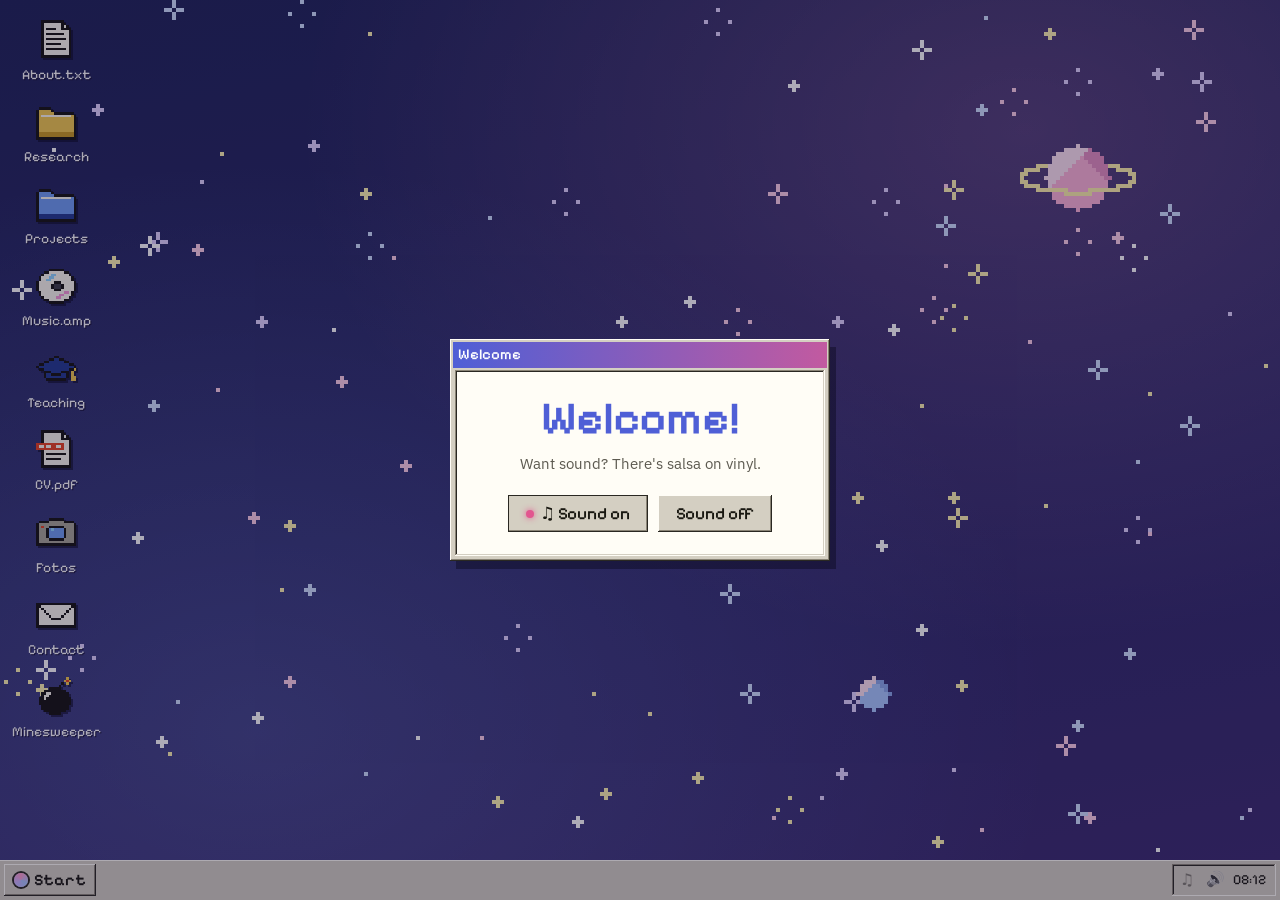
==== index.html @ e84b290e "final stuff?" ====
<!doctype html>
<html lang="en">
<head>
  <meta charset="utf-8">
  <meta name="viewport" content="width=device-width, initial-scale=1, viewport-fit=cover">
  <title>Sofia Vallejo</title>
  <meta name="description" content="Sofia Vallejo, audio engineer and PhD candidate in Sonic Interaction Design at IEM, Kunstuniversität Graz. Sonification, music production and musical acoustics.">
  <meta name="author" content="Sofia Vallejo">
  <meta property="og:title" content="Sofia Vallejo">
  <meta property="og:description" content="Sonification research, music production and sound projects.">
  <meta property="og:image" content="assets/img/me.jpg">
  <meta name="theme-color" content="#1d2257">
  <link rel="icon" href="assets/img/favicon.svg" type="image/svg+xml">

  <link rel="preconnect" href="https://fonts.googleapis.com">
  <link rel="preconnect" href="https://fonts.gstatic.com" crossorigin>
  <link href="https://fonts.googleapis.com/css2?family=IBM+Plex+Mono:wght@400;500&family=IBM+Plex+Sans:ital,wght@0,400;0,500;0,600;1,400&family=Pixelify+Sans:wght@400;500;600&display=swap" rel="stylesheet">
  <link rel="stylesheet" href="assets/css/style.css">
</head>

<body class="no-js">

  <!-- Wallpaper -->
  <canvas id="scope" aria-hidden="true"></canvas>

  <!-- Desktop icons -->
  <nav class="icons" aria-label="Desktop">
    <button class="icon" data-open="about"    data-icon="note"><span>About.txt</span></button>
    <button class="icon" data-open="research" data-icon="folder"><span>Research</span></button>
    <button class="icon" data-open="projects" data-icon="folderblue"><span>Projects</span></button>
    <button class="icon" data-open="music"    data-icon="cd"><span>Music.amp</span></button>
    <button class="icon" data-open="teaching" data-icon="cap"><span>Teaching</span></button>
    <button class="icon" data-open="cv"       data-icon="pdf"><span>CV.pdf</span></button>
    <button class="icon" data-open="fotos"    data-icon="camera"><span>Fotos</span></button>
    <button class="icon" data-open="contact"  data-icon="mail"><span>Contact</span></button>
    <button class="icon" data-open="mines"    data-icon="mine"><span>Minesweeper</span></button>
  </nav>

  <main id="windows">

    <!-- ===================== ABOUT ===================== -->
    <section class="win" id="about" data-title="About.txt" data-icon="note" data-x="0.08" data-y="0.07" data-w="620" aria-labelledby="about-h">
      <div class="win-body">
        <div class="about">
          <figure class="portrait">
            <img src="assets/img/me.jpg" alt="A fluffy white cat with a pink flower on its head, smiling" width="474" height="426">
            <figcaption>me.jpg (basically)</figcaption>
          </figure>
          <div class="about-text">
            <h1 id="about-h">Hola, I'm Sofia.</h1>
            <p class="lede">Audio engineer and researcher from Mexico City, based in Graz, Austria. I turn data into sound and build tools for doing it.</p>
            <p>I'm a PhD candidate and University Assistant in <strong>Musical Acoustics</strong> at the
              <a href="https://iem.kug.ac.at/" target="_blank" rel="noopener">Institute of Electronic Music and Acoustics (IEM)</a>,
              University of Music and Performing Arts Graz. My research is about <strong>sonification</strong> and the software we use to create sonifications.</p>
            <p>Our ICAD 2025 paper on sonification software won the <strong>Best Student Paper Award</strong>, and I've received the Audio Developer Conference <strong>Diversity Scholarship</strong> twice.</p>
            <p>Before Graz I did an MSc in Sound and Music Computing at the Universitat Pompeu Fabra in Barcelona, Spain, where I modelled analog synth oscillators with neural networks. Before <em>that</em>, I spent a few years in studios and on stages in Mexico.</p>
          </div>
        </div>
        <dl class="facts">
          <div><dt>Now</dt><dd>PhD &amp; University Assistant, IEM · KUG Graz</dd></div>
          <div><dt>From</dt><dd>Mexico City</dd></div>
          <div class="wide"><dt>Interests</dt><dd>Music, machine learning for audio, DSP, acoustics, sonification, sonic interaction design</dd></div>
          <div class="wide"><dt>Speaks</dt><dd>Spanish (native), English (C2), German (B1), Catalan (A2)</dd></div>
        </dl>

        <h2 class="sec-h offclock">Off the clock</h2>
        <p>Mostly something food related. I also keep a garden going, take photos (some are in <button class="linklike" data-open="fotos">Fotos</button>), and spend a lot of time playing games.</p>
        <dl class="favs">
          <div><dt>Favourite game</dt><dd>Red Dead Redemption 2</dd></div>
          <div><dt>Favourite film</dt><dd>Star Wars: The Empire Strikes Back</dd></div>
          <div><dt>Favourite TV shows</dt><dd>Peaky Blinders &amp; Modern Family</dd></div>
          <div><dt>Favourite band</dt><dd>Nothing But Thieves</dd></div>
          <div><dt>Favourite song</dt><dd>Inhaler, Foals</dd></div>
        </dl>
        <div class="btn-row">
          <button class="btn" data-open="research">Research</button>
          <button class="btn" data-open="projects">Projects</button>
          <button class="btn" data-open="music">Music</button>
          <a class="btn btn-primary" href="assets/cv/Sofia_Vallejo_CV.pdf" download>Download CV</a>
        </div>
      </div>
      <footer class="statusbar"><span>Graz, AT</span><span>47.07°N 15.44°E</span></footer>
    </section>

    <!-- ===================== RESEARCH ===================== -->
    <section class="win" id="research" data-title="Research" data-icon="folder" data-x="0.30" data-y="0.10" data-w="720" aria-labelledby="research-h">
      <div class="win-body">
        <h2 id="research-h" class="sec-h">Publications</h2>

        <ol class="pubs">
          <!-- TODO(Sofia): ICAD 2026 paper. Fill in title, co-authors and link once published, then remove class "todo" and the "forthcoming" tag. -->
          <li class="pub todo">
            <div class="pub-year">2026</div>
            <div class="pub-main">
              <h3 class="pub-title">Rule-Based Framework for Automated Audification <span class="badge">forthcoming</span></h3>
              <p class="pub-authors"><b>S. Vallejo Budziszewski</b>, K. Gross-Vogt, R. Höldrich</p>
              <p class="pub-venue">Proc. 31st International Conference on Auditory Display (ICAD 2026), Bielefeld, Germany</p>
            </div>
          </li>

          <!-- TODO(Sofia): Forum Acusticum paper. Fill in title and co-authors, then remove class "todo" (and "forthcoming" once out). -->
          <li class="pub todo">
            <div class="pub-year">2026</div>
            <div class="pub-main">
              <h3 class="pub-title">Natural Language Interaction for Morphology-Aware Audification <span class="badge">forthcoming</span></h3>
              <p class="pub-authors"><b>S. Vallejo Budziszewski</b>, K. Gross-Vogt</p>
              <p class="pub-venue">Proc. Forum Acusticum Euronoise 2026, Graz, Austria</p>
            </div>
          </li>

          <li class="pub">
            <div class="pub-year">2025</div>
            <div class="pub-main">
              <h3 class="pub-title">Legacy, active &amp; future software tools in sonification research <span class="award">★ Best Student Paper</span></h3>
              <p class="pub-authors"><b>S. Vallejo Budziszewski</b>, K. Gross-Vogt</p>
              <p class="pub-venue">Proc. 30th International Conference on Auditory Display (ICAD 2025), Coimbra, Portugal</p>
              <details>
                <summary>Abstract</summary>
                <p>This article provides an overview of the development of active and legacy software tools for sonification. A collection of tools has been compiled and categorized according to research trends suggested in this paper, for the period 1990 to the present. The tools are categorized into five main user scenarios, highlighting key features of sustainable software, and identifying major challenges. The article also outlines a research agenda that considers the application of machine learning for generating intuitive and adaptive sonifications.</p>
              </details>
              <div class="pub-links">
                <a class="tag-link strong" href="https://repository.gatech.edu/bitstreams/24d4ff78-cbfa-4020-9e48-fd3cd8efd4a8/download" target="_blank" rel="noopener">PDF</a>
                <a class="tag-link" href="https://doi.org/10.21785/icad2025.071" target="_blank" rel="noopener">DOI</a>
                <a class="tag-link" href="https://phaidra.kug.ac.at/o:136197" target="_blank" rel="noopener">Dataset (tool survey)</a>
                <button class="tag-link" data-bib="bib-icad25">BibTeX</button>
              </div>
              <pre class="bib" id="bib-icad25" hidden>@inproceedings{vallejo2025sonification,
  author    = {Vallejo Budziszewski, Sofia and Gross-Vogt, Katharina},
  title     = {Legacy, Active \& Future Software Tools in Sonification Research},
  booktitle = {Proceedings of the 30th International Conference on Auditory Display (ICAD 2025)},
  address   = {Coimbra, Portugal},
  year      = {2025},
  doi       = {10.21785/icad2025.071}
}</pre>
            </div>
          </li>

          <li class="pub">
            <div class="pub-year">2024</div>
            <div class="pub-main">
              <h3 class="pub-title">Modeling the voltage controlled oscillator using augmented neural networks</h3>
              <p class="pub-authors"><b>S. Vallejo Budziszewski</b></p>
              <p class="pub-venue">MSc thesis, Sound and Music Computing, Music Technology Group, Universitat Pompeu Fabra</p>
              <details>
                <summary>Summary</summary>
                <p>A digital model of the VCO of the analog RSF Kobol synthesizer, built with augmented neural networks. The model learns how the oscillator's frequency behaves and how it responds to control voltage, and a phase integrator turns that into a waveform.</p>
              </details>
              <div class="pub-links">
                <a class="tag-link" href="https://zenodo.org/records/13861977" target="_blank" rel="noopener">Zenodo</a>
                <a class="tag-link" href="https://github.com/sofiavallejob/KobolRSF" target="_blank" rel="noopener">Code</a>
              </div>
            </div>
          </li>
        </ol>

        <h2 class="sec-h">Awards</h2>
        <ul class="rows">
          <li><span class="row-date">2025</span><span><b>Best Student Paper Award</b>, ICAD 2025, Coimbra</span></li>
          <!-- TODO(Sofia): add the two years of the ADC scholarship, e.g. "2024, 2025" -->
          <li><span class="row-date">2× </span><span><b>Diversity Scholarship</b>, Audio Developer Conference (ADC)</span></li>
        </ul>

        <h2 class="sec-h">Talks &amp; workshops</h2>
        <ul class="rows">
          <li><span class="row-date">Jul 2025</span><span><b>Sonification of Air Particles in Graz</b>. Workshop at the <a href="https://smc25.iem.at/summer-school/" target="_blank" rel="noopener">SMC 2025 Summer School</a>, with Katharina Groß-Vogt. Participants sonified nano- and micro-particle data from Graz's air in SuperCollider and Pure Data.</span></li>
          <li><span class="row-date">Sep 2026</span><span><b>Forum Acusticum Euronoise 2026</b>, Graz. Paper presentation.</span></li>
          <li><span class="row-date">Jul 2026</span><span><b>ICAD 2026</b>. Paper presentation.</span></li>
          <li><span class="row-date">Jul 2025</span><span><b>ICAD 2025</b>, Coimbra. Paper presentation.</span></li>
          <li><span class="row-date">2023</span><span><b>Measure of Music</b> hackathon &amp; conference. Project presentation (Fan-Turnout).</span></li>
        </ul>
      </div>
      <footer class="statusbar"><span>2 published · 2 forthcoming</span><span>IEM · KUG</span></footer>
    </section>

    <!-- ===================== PROJECTS ===================== -->
    <section class="win" id="projects" data-title="Projects" data-icon="folderblue" data-x="0.16" data-y="0.14" data-w="820" aria-labelledby="projects-h">
      <div class="toolbar" role="toolbar" aria-label="Filter projects">
        <h2 id="projects-h" class="visually-hidden">Projects</h2>
        <button class="chip" aria-pressed="true" data-filter="all">All</button>
        <button class="chip" aria-pressed="false" data-filter="sonification">Sonification</button>
        <button class="chip" aria-pressed="false" data-filter="research">Research &amp; ML</button>
        <button class="chip" aria-pressed="false" data-filter="pd">Pure Data &amp; code</button>
      </div>
      <div class="win-body">
        <!-- Newest first. To add a screenshot, swap the placeholder <div class="card-thumb thumb-placeholder ..."> for an <img> like the cards further down. -->
        <ul class="cards">
          <li class="card" data-cat="sonification">
            <a class="card-thumb thumb-takt" href="https://sofiavallejob.github.io/takt/" target="_blank" rel="noopener" tabindex="-1" aria-hidden="true"><img src="assets/img/projects/takt.png" alt="" loading="lazy"></a>
            <div class="card-body">
              <p class="card-meta">2026 · Web Audio · live data</p>
              <h3>Takt</h3>
              <p><em>Rail networks as strings.</em> Each route is a string tuned by its length, and trains pluck the lines they cross. Late trains drift out of tune. Live from 15+ cities.</p>
              <div class="pub-links">
                <a class="tag-link strong" href="https://sofiavallejob.github.io/takt/" target="_blank" rel="noopener">▶ Listen live</a>
                <a class="tag-link" href="https://github.com/sofiavallejob/takt" target="_blank" rel="noopener">Code</a>
              </div>
            </div>
          </li>

          <li class="card" data-cat="sonification">
            <a class="card-thumb thumb-wil" href="https://github.com/sofiavallejob/whatisleft" target="_blank" rel="noopener" tabindex="-1" aria-hidden="true"><span class="choir" aria-hidden="true"></span></a>
            <div class="card-body">
              <p class="card-meta">2026 · Web Audio · Pure Data</p>
              <h3>What Is Left</h3>
              <p>Every country starts as the same choir of 160 voices. What you hear missing is what was taken: the killed, the displaced, the disappeared.</p>
              <div class="pub-links">
                <a class="tag-link" href="https://github.com/sofiavallejob/whatisleft" target="_blank" rel="noopener">Code</a>
              </div>
            </div>
          </li>

          <li class="card" data-cat="sonification">
            <div class="card-thumb thumb-placeholder thumb-orbit" aria-hidden="true"><span>debris</span></div>
            <div class="card-body">
              <p class="card-meta">2026 · in progress</p>
              <h3>Space debris sonification</h3>
              <p>Listening to the junk orbiting Earth. Coming soon.</p>
            </div>
          </li>

          <li class="card" data-cat="sonification research">
            <div class="card-thumb thumb-placeholder thumb-rules" aria-hidden="true"><span>rules</span></div>
            <div class="card-body">
              <p class="card-meta">2025 – · IEM Graz</p>
              <h3>ML Sonification Toolspace</h3>
              <p>A rule-based sonification tool for mapping data to sound, building on our ICAD survey of sonification software.</p>
              <div class="pub-links">
                <a class="tag-link" href="https://git.iem.at/p4632/ml-sonification-toolspace" target="_blank" rel="noopener">Code</a>
              </div>
            </div>
          </li>

          <li class="card" data-cat="sonification">
            <div class="card-thumb thumb-placeholder thumb-letters" aria-hidden="true"><span>Aa</span></div>
            <div class="card-body">
              <p class="card-meta">2024 – · IEM Graz</p>
              <h3>The Letter Day Project</h3>
              <p>A pen with sound feedback that helps first graders learn to write, linking each letter's shape to its sound.</p>
            </div>
          </li>

          <li class="card" data-cat="research">
            <a class="card-thumb" href="https://zenodo.org/records/13861977" target="_blank" rel="noopener" tabindex="-1" aria-hidden="true"><img src="assets/img/projects/vco.jpg" alt="" loading="lazy"></a>
            <div class="card-body">
              <p class="card-meta">2024 · MTG · PyTorch</p>
              <h3>Kobol RSF VCO</h3>
              <p>My MSc thesis: a neural network that emulates the oscillator of the analog RSF Kobol synth.</p>
              <div class="pub-links">
                <a class="tag-link" href="https://zenodo.org/records/13861977" target="_blank" rel="noopener">Thesis</a>
                <a class="tag-link" href="https://github.com/sofiavallejob/KobolRSF" target="_blank" rel="noopener">Code</a>
              </div>
            </div>
          </li>

          <li class="card" data-cat="research">
            <a class="card-thumb" href="https://www.upf.edu/web/mtg/ongoing-projects/-/asset_publisher/DneGVrJZ7tmE/content/id/245414020/maximized" target="_blank" rel="noopener" tabindex="-1" aria-hidden="true"><img src="assets/img/projects/ls.jpg" alt="" loading="lazy"></a>
            <div class="card-body">
              <p class="card-meta">2023 – 24 · MTG &amp; BMAT</p>
              <h3>LoudSense</h3>
              <p>Estimating how audible background music is in TV and film, for fairer royalties.</p>
              <div class="pub-links">
                <a class="tag-link" href="https://www.upf.edu/web/mtg/ongoing-projects/-/asset_publisher/DneGVrJZ7tmE/content/id/245414020/maximized" target="_blank" rel="noopener">Project</a>
                <a class="tag-link" href="https://github.com/sofiavallejob/LoudSense" target="_blank" rel="noopener">Code</a>
              </div>
            </div>
          </li>

          <li class="card" data-cat="research">
            <a class="card-thumb" href="https://github.com/sofiavallejob/TranscribeASL" target="_blank" rel="noopener" tabindex="-1" aria-hidden="true"><img src="assets/img/projects/asl.jpg" alt="" loading="lazy"></a>
            <div class="card-body">
              <p class="card-meta">2023 · Wekinator, Processing</p>
              <h3>Transcribe ASL</h3>
              <p>Real-time American Sign Language to text with interactive machine learning.</p>
              <div class="pub-links">
                <a class="tag-link" href="https://github.com/sofiavallejob/TranscribeASL" target="_blank" rel="noopener">Code</a>
              </div>
            </div>
          </li>

          <li class="card" data-cat="research">
            <a class="card-thumb" href="https://github.com/tlr-id/measure_of_music-MTG_best" target="_blank" rel="noopener" tabindex="-1" aria-hidden="true"><img src="assets/img/projects/MOM.jpg" alt="" loading="lazy"></a>
            <div class="card-body">
              <p class="card-meta">2023 · Measure of Music</p>
              <h3>Fan-Turnout</h3>
              <p>Hackathon project on music data and audience turnout.</p>
              <div class="pub-links">
                <a class="tag-link" href="https://github.com/tlr-id/measure_of_music-MTG_best" target="_blank" rel="noopener">Code</a>
              </div>
            </div>
          </li>

          <li class="card" data-cat="research">
            <div class="card-thumb thumb-placeholder thumb-groove" aria-hidden="true"><span>groove</span></div>
            <div class="card-body">
              <p class="card-meta">2023 · UPF · DNNs</p>
              <h3>Groove estimation</h3>
              <p>Can a deep network tell how much a track grooves? Trained on the Tropical Genres Dataset.</p>
              <div class="pub-links">
                <a class="tag-link" href="https://github.com/sofiavallejob/GrooveEstimationUsingDNNs" target="_blank" rel="noopener">Code</a>
              </div>
            </div>
          </li>

          <li class="card" data-cat="pd">
            <a class="card-thumb" href="https://github.com/sofiavallejob/MarkovModelsInPD" target="_blank" rel="noopener" tabindex="-1" aria-hidden="true"><img src="assets/img/projects/markov-models.jpg" alt="" loading="lazy"></a>
            <div class="card-body">
              <p class="card-meta">2023 · Pure Data</p>
              <h3>Markov chords</h3>
              <p>Markov chains that write chord progressions in any major key and play them through Serum.</p>
              <div class="pub-links">
                <a class="tag-link" href="https://github.com/sofiavallejob/MarkovModelsInPD" target="_blank" rel="noopener">Patch</a>
              </div>
            </div>
          </li>

          <li class="card" data-cat="pd">
            <a class="card-thumb" href="https://www.youtube.com/watch?v=l0DSrargaQY" target="_blank" rel="noopener" tabindex="-1" aria-hidden="true"><img src="assets/img/projects/conciousness.jpg" alt="" loading="lazy"></a>
            <div class="card-body">
              <p class="card-meta">2023 · Pure Data</p>
              <h3>Consciousness</h3>
              <p>Final lab for the MTG course on computational music creativity.</p>
              <div class="pub-links">
                <a class="tag-link" href="https://www.youtube.com/watch?v=l0DSrargaQY" target="_blank" rel="noopener">Video</a>
              </div>
            </div>
          </li>

          <li class="card" data-cat="pd">
            <a class="card-thumb" href="https://www.youtube.com/watch?v=LK4_Kl8M_mU" target="_blank" rel="noopener" tabindex="-1" aria-hidden="true"><img src="assets/img/projects/ambientgenerator.jpg" alt="" loading="lazy"></a>
            <div class="card-body">
              <p class="card-meta">2023 · Pure Data</p>
              <h3>Ambient Generator</h3>
              <p>Granular ambient beds from two chords, plus a TR-808-style kit.</p>
              <div class="pub-links">
                <a class="tag-link" href="https://www.youtube.com/watch?v=LK4_Kl8M_mU" target="_blank" rel="noopener">Video</a>
                <a class="tag-link" href="https://github.com/sofiavallejob/AmbientGenerator" target="_blank" rel="noopener">Patch</a>
              </div>
            </div>
          </li>

          <li class="card" data-cat="pd">
            <a class="card-thumb" href="https://www.youtube.com/watch?v=or7sDQCsSp8" target="_blank" rel="noopener" tabindex="-1" aria-hidden="true"><img src="assets/img/projects/rtg.jpg" alt="" loading="lazy"></a>
            <div class="card-body">
              <p class="card-meta">2023 · Pure Data</p>
              <h3>Random Tone Generator</h3>
              <p>A stochastic tone plugin with an effects chain for atmospheric textures.</p>
              <div class="pub-links">
                <a class="tag-link" href="https://www.youtube.com/watch?v=or7sDQCsSp8" target="_blank" rel="noopener">Video</a>
                <a class="tag-link" href="https://github.com/sofiavallejob/Random-Tone-Generator" target="_blank" rel="noopener">Patch</a>
              </div>
            </div>
          </li>
        </ul>
      </div>
      <footer class="statusbar"><span data-count>14 objects</span><span><a href="https://github.com/sofiavallejob" target="_blank" rel="noopener">github.com/sofiavallejob</a></span></footer>
    </section>

    <!-- ===================== MUSIC ===================== -->
    <section class="win win-amp" id="music" data-title="Music.amp" data-icon="cd" data-x="0.52" data-y="0.06" data-w="480" aria-labelledby="music-h">
      <div class="win-body">
        <h2 id="music-h" class="visually-hidden">Music production</h2>
        <div class="amp-display">
          <div class="amp-lcd">
            <p class="amp-now" data-now>Pick a track ↓</p>
            <a class="amp-out" data-out href="#" target="_blank" rel="noopener" hidden>open ↗</a>
            <p class="amp-role" data-role>recording · mixing · mastering · sound design</p>
          </div>
          <canvas class="amp-bars" width="140" height="44" aria-hidden="true"></canvas>
        </div>
        <div class="amp-embed" data-embed hidden></div>

        <div class="toolbar amp-filters" role="toolbar" aria-label="Filter by role">
          <button class="chip" aria-pressed="true" data-role-filter="all">All</button>
          <button class="chip" aria-pressed="false" data-role-filter="mastering">Mastering</button>
          <button class="chip" aria-pressed="false" data-role-filter="mixing">Mixing</button>
          <button class="chip" aria-pressed="false" data-role-filter="recording">Recording</button>
          <button class="chip" aria-pressed="false" data-role-filter="sound design">Sound design</button>
          <button class="chip" aria-pressed="false" data-role-filter="bass">Bass</button>
        </div>

        <!-- data-embed: full embed URL. To add a track: copy an <li>, change the cover, text, roles and embed URL. -->
        <ol class="playlist">
          <li><button data-embed="https://open.spotify.com/embed/track/5uIovRZy55VIcLHa0H9RLv" data-roles="mastering"><img src="assets/img/music/analogi.jpg" alt="" loading="lazy"><span class="pl-t">Requiem<small>Analog I</small></span><span class="pl-r">Mastering</span></button></li>
          <li><button data-embed="https://open.spotify.com/embed/album/5xquoRfTmcOK3hQ9mlxyRK" data-roles="mastering"><img src="assets/img/music/frida.jpg" alt="" loading="lazy"><span class="pl-t">Homecoming EP<small>Frida Schiavon</small></span><span class="pl-r">Mastering</span></button></li>
          <li><button data-embed="https://open.spotify.com/embed/track/4zg7zAt57jMZ6VSKsb1u02" data-roles="mastering"><img src="assets/img/music/rosamipiel.jpg" alt="" loading="lazy"><span class="pl-t">Rosa Mi Piel<small>Charly V</small></span><span class="pl-r">Mastering</span></button></li>
          <li><button data-embed="https://open.spotify.com/embed/track/7dlFXohdFplJuqadpOVou7" data-roles="mastering"><img src="assets/img/music/infierno.jpg" alt="" loading="lazy"><span class="pl-t">Infierno Entre Dos<small>uglyaguacate</small></span><span class="pl-r">Mastering</span></button></li>
          <li><button data-embed="https://open.spotify.com/embed/track/1FK8lwnQvP70LpnFlvtx7n" data-roles="recording mastering"><img src="assets/img/music/luciddreams.jpg" alt="" loading="lazy"><span class="pl-t">Lucid Dreams<small>Sex and Cherries</small></span><span class="pl-r">Recording, Mastering</span></button></li>
          <li><button data-embed="https://open.spotify.com/embed/track/6u3X6JlER8e0GyqctyiGIY" data-roles="recording mastering"><img src="assets/img/music/brokenheart.jpg" alt="" loading="lazy"><span class="pl-t">Broken Heart<small>Sex and Cherries</small></span><span class="pl-r">Rec. assistant, Mastering</span></button></li>
          <!-- TODO(Sofia): the old site used Broken Heart's Spotify link here too. Paste the right track ID. -->
          <li><button data-embed="https://open.spotify.com/embed/track/6u3X6JlER8e0GyqctyiGIY" data-roles="recording mastering"><img src="assets/img/music/bottomofthesea.jpg" alt="" loading="lazy"><span class="pl-t">Bottom of the Sea<small>Sex and Cherries</small></span><span class="pl-r">Rec. assistant, Mastering</span></button></li>
          <li><button data-embed="https://open.spotify.com/embed/track/1cSsVaQqQa5AAaE6mmcV4M" data-roles="recording"><img src="assets/img/music/denalgas.jpg" alt="" loading="lazy"><span class="pl-t">Cascajo<small>De Nalgas</small></span><span class="pl-r">Rec. assistant</span></button></li>
          <li><button data-embed="https://w.soundcloud.com/player/?url=https%3A//api.soundcloud.com/tracks/1188257140&color=%23ff5500&auto_play=false&visual=true" data-roles="mixing"><img src="assets/img/music/bluekender.jpg" alt="" loading="lazy"><span class="pl-t">Juego del Amor<small>Blue Kender</small></span><span class="pl-r">Mixing</span></button></li>
          <li><button data-embed="https://w.soundcloud.com/player/?url=https%3A//api.soundcloud.com/tracks/1188257152&color=%23ff5500&auto_play=false&visual=true" data-roles="mixing"><img src="assets/img/music/bluekender.jpg" alt="" loading="lazy"><span class="pl-t">EULB<small>Blue Kender</small></span><span class="pl-r">Mixing</span></button></li>
          <!-- TODO(Sofia): the old site used Juego del Amor's SoundCloud ID here too. Paste the right track ID. -->
          <li><button data-embed="https://w.soundcloud.com/player/?url=https%3A//api.soundcloud.com/tracks/1188257140&color=%23ff5500&auto_play=false&visual=true" data-roles="recording mixing"><img src="assets/img/music/tarrtrio.jpg" alt="" loading="lazy"><span class="pl-t">7<small>Tarr Trio</small></span><span class="pl-r">Recording, Mixing</span></button></li>
          <li><button data-embed="https://open.spotify.com/embed/track/1hLFv8hqWXrkAIeMqDWEjH" data-roles="bass"><img src="assets/img/music/tvride.jpg" alt="" loading="lazy"><span class="pl-t">TV Ride<small>Dinnever King</small></span><span class="pl-r">Bass</span></button></li>
          <li><button data-embed="https://open.spotify.com/embed/track/28MFHNB3agIsgJVgk0FbnY" data-roles="bass"><img src="assets/img/music/thegloom.jpg" alt="" loading="lazy"><span class="pl-t">The Gloom<small>Dinnever King</small></span><span class="pl-r">Bass</span></button></li>
          <li><button data-embed="https://www.youtube-nocookie.com/embed/RuSRZaciA7Q" data-video data-roles="sound design"><img src="assets/img/music/valorant.jpg" alt="" loading="lazy"><span class="pl-t">Valorant redesign<small>Game Audio LATAM</small></span><span class="pl-r">Sound design</span></button></li>
          <li><button data-embed="https://www.youtube-nocookie.com/embed/-VsSNjcGyuE" data-video data-roles="sound design"><img src="assets/img/music/roki.jpg" alt="" loading="lazy"><span class="pl-t">Roki redesign<small>Game Audio LATAM</small></span><span class="pl-r">Sound design</span></button></li>
          <li><button data-embed="https://www.youtube-nocookie.com/embed/aSchaHG-GKU" data-video data-roles="sound design"><img src="assets/img/music/bee1.jpg" alt="" loading="lazy"><span class="pl-t">Bee 1<small>Pixel Game Jam</small></span><span class="pl-r">Sound design</span></button></li>
        </ol>
      </div>
      <footer class="statusbar"><span data-amp-count>16 tracks</span><span>Mexico City · Barcelona · Graz</span></footer>
    </section>

    <!-- ===================== TEACHING ===================== -->
    <section class="win" id="teaching" data-title="Teaching" data-icon="cap" data-x="0.40" data-y="0.22" data-w="560" aria-labelledby="teaching-h">
      <div class="win-body">
        <h2 id="teaching-h" class="sec-h">Teaching</h2>
        <!-- TODO(Sofia): check the course names and add any I missed. -->
        <ul class="rows">
          <li><span class="row-date">2024 –</span><span><b>Teaching Assistant</b>, IEM · Kunstuniversität Graz<br>
            <span class="muted">Musical Acoustics (strings, pipes, resonances, rooms and hearing) and courses in Sonic Interaction Design.</span></span></li>
          <li><span class="row-date">2025</span><span><b>Workshop lead</b>, SMC 2025 Summer School, Graz<br>
            <span class="muted">Sonification of Air Particles in Graz, with Katharina Groß-Vogt.</span></span></li>
          <li><span class="row-date">2023</span><span><b>Teaching Assistant</b>, Universitat Pompeu Fabra<br>
            <span class="muted">Signals and Systems I: intro to DSP for 2nd-year engineering students.</span></span></li>
          <li><span class="row-date">2021 – 22</span><span><b>Teaching Assistant</b>, REC Música, Mexico City<br>
            <span class="muted">Sound design for video games, machine learning for music.</span></span></li>
        </ul>
      </div>
    </section>

    <!-- ===================== CV ===================== -->
    <section class="win" id="cv" data-title="CV.pdf" data-icon="pdf" data-x="0.22" data-y="0.05" data-w="640" aria-labelledby="cv-h">
      <div class="toolbar">
        <a class="btn btn-primary" href="assets/cv/Sofia_Vallejo_CV.pdf" download>⤓ Download CV (PDF)</a>
        <a class="btn" href="assets/cv/Sofia_Vallejo_CV.pdf" target="_blank" rel="noopener">Open in new tab</a>
      </div>
      <div class="win-body cv">
        <h2 id="cv-h" class="visually-hidden">Curriculum vitae</h2>

        <h3 class="sec-h">Education</h3>
        <ul class="rows">
          <li><span class="row-date">2024 –</span><span><b>PhD, Audio Engineering &amp; Acoustics / Sonic Interaction Design</b><br><span class="muted">Kunstuniversität Graz (KUG), IEM, Austria</span></span></li>
          <li><span class="row-date">2022 – 24</span><span><b>MSc Sound and Music Computing</b><br><span class="muted">Universitat Pompeu Fabra, Barcelona</span></span></li>
          <li><span class="row-date">2016 – 20</span><span><b>BSc Audio Engineering</b><br><span class="muted">REC Música, Centro de Estudios Musicales, Mexico City</span></span></li>
        </ul>

        <h3 class="sec-h">Experience</h3>
        <ul class="rows">
          <li><span class="row-date">2024 –</span><span><b>University Assistant &amp; TA</b>, IEM · KUG Graz</span></li>
          <li><span class="row-date">2024</span><span><b>Operations Engineer</b>, BMAT Music Innovators, Barcelona</span></li>
          <li><span class="row-date">2023 – 24</span><span><b>Intern Researcher</b>, Music Technology Group &amp; BMAT (LoudSense)</span></li>
          <li><span class="row-date">2023</span><span><b>Teaching Assistant</b>, Universitat Pompeu Fabra</span></li>
          <li><span class="row-date">2020 – 21</span><span><b>Studio Assistant</b>, Topetitud Estudio &amp; Woodlock Studios, Mexico City</span></li>
          <li><span class="row-date">2017 –</span><span><b>Freelance audio engineer</b>: recording, mixing, mastering; bassist &amp; stagehand on tour around Mexico</span></li>
        </ul>

        <h3 class="sec-h">Awards</h3>
        <ul class="rows">
          <li><span class="row-date">2025</span><span><b>Best Student Paper Award</b>, ICAD 2025</span></li>
          <li><span class="row-date">2× </span><span><b>Diversity Scholarship</b>, Audio Developer Conference</span></li>
        </ul>

        <h3 class="sec-h">Tools</h3>
        <p class="taglist"><span>Python</span><span>C++ / JUCE</span><span>JavaScript / Web Audio</span><span>MATLAB</span><span>Lua</span><span>SuperCollider</span><span>Pure Data</span><span>Max/MSP</span><span>Pro Tools</span><span>Logic</span><span>Ableton</span><span>Reaper</span></p>

        <h3 class="sec-h">Languages &amp; certificates</h3>
        <p class="muted">Spanish (native) · English (C2) · German (B1) · Catalan (A2)<br>
          Avid Pro Tools PT101 &amp; PT110 · IELTS Academic 8.0 · UNAM Digital Audio with Pure Data · IBM Python for Data Science</p>
      </div>
    </section>

    <!-- ===================== FOTOS ===================== -->
    <section class="win" id="fotos" data-title="Fotos" data-icon="camera" data-x="0.26" data-y="0.08" data-w="640" aria-labelledby="fotos-h">
      <div class="win-body">
        <h2 id="fotos-h" class="visually-hidden">Photos</h2>
        <!--
          To add a photo:
          1. Put the image in assets/img/fotos/ (about 1600px wide is plenty).
          2. Copy this line inside the <ul> below and change the file name and caption:
             <li><button><img src="assets/img/fotos/my-photo.jpg" alt="what's in it" loading="lazy"><span>Caption</span></button></li>
        -->
        <ul class="fotos">
        </ul>
        <div class="fotos-empty">
          <b>Film still developing…</b>
          Photos go here soon.
        </div>
      </div>
      <div class="viewer" hidden>
        <img alt="">
        <div class="viewer-bar">
          <button class="btn" data-prev aria-label="Previous photo">◀</button>
          <p data-caption></p>
          <button class="btn" data-next aria-label="Next photo">▶</button>
          <button class="btn" data-shut aria-label="Close photo">×</button>
        </div>
      </div>
      <footer class="statusbar"><span data-foto-count>0 photos</span><span>shot by me</span></footer>
    </section>

    <!-- ===================== CONTACT ===================== -->
    <section class="win" id="contact" data-title="Contact" data-icon="mail" data-x="0.60" data-y="0.40" data-w="380" aria-labelledby="contact-h">
      <div class="win-body">
        <h2 id="contact-h" class="sec-h">Say hi</h2>
        <p>For research, collaborations, students or a mix/master.</p>
        <ul class="contact">
          <li><span>Email</span><a href="mailto:vallejo@iem.at">vallejo@iem.at</a></li>
          <li><span>GitHub</span><a href="https://github.com/sofiavallejob" target="_blank" rel="noopener">sofiavallejob</a></li>
          <li><span>LinkedIn</span><a href="https://www.linkedin.com/in/sofiavallejo/" target="_blank" rel="noopener">sofiavallejo</a></li>
          <li><span>Office</span><span>IEM, Inffeldgasse 10/3, Graz</span></li>
        </ul>
      </div>
    </section>

    <!-- ===================== MINESWEEPER ===================== -->
    <section class="win win-mines" id="mines" data-title="Minesweeper" data-icon="mine" data-x="0.40" data-y="0.12" data-w="300" aria-labelledby="mines-h">
      <div class="toolbar" role="toolbar" aria-label="Difficulty">
        <h2 id="mines-h" class="visually-hidden">Minesweeper</h2>
        <button class="chip" aria-pressed="true" data-level="easy">Easy</button>
        <button class="chip" aria-pressed="false" data-level="medium">Medium</button>
        <button class="chip mines-hard" aria-pressed="false" data-level="hard">Hard</button>
        <button class="chip mines-flagmode" aria-pressed="false" data-flagmode title="Tap to place flags">🚩 Flags</button>
      </div>
      <div class="win-body mines-body">
        <div class="mines-head">
          <output class="lcd" data-left aria-label="Mines left">010</output>
          <button class="mines-face" data-face aria-label="New game">😸</button>
          <output class="lcd" data-time aria-label="Seconds">000</output>
        </div>
        <div class="mines-grid" data-grid aria-label="Minefield"></div>
      </div>
      <footer class="statusbar"><span data-mines-status>Click to dig · right-click to flag</span><span data-best>best: –</span></footer>
    </section>

  </main>

  <!-- Taskbar -->
  <div class="taskbar">
    <button class="start" aria-expanded="false" aria-controls="startmenu"><span class="start-logo" aria-hidden="true"></span>Start</button>
    <div class="tasks" aria-label="Open windows"></div>
    <div class="tray">
      <button class="tray-btn tray-radio" data-radio aria-pressed="false" title="Background music">♫</button>
      <button class="tray-btn" data-sound aria-pressed="true" title="UI sounds">🔊</button>
      <span class="clock" data-clock title="Time in Graz">--:--</span>
    </div>
  </div>

  <!-- Background music: starts on the visitor's first click (browsers block sound before that).
       To change the song, change data-video to another YouTube video ID.
       data-start is where it starts (and loops back to), in seconds. -->
  <div class="radio" data-video="9TGhIqmpdgo" data-start="33" aria-label="Background music">
    <div class="radio-bar">
      <span class="radio-dot" aria-hidden="true"></span>
      <span class="radio-t">now playing · <b>Salsa Colombiana, Vinyl Session</b> · LAFLOR</span>
      <button class="radio-x" data-radio-stop aria-label="Stop background music">×</button>
    </div>
    <div class="radio-vid"><div id="yt"></div><p class="radio-note" hidden>YouTube doesn't play when the site is opened as a file. Once it's online (or on a local server), the music works.</p></div>
    <div class="radio-ctrl">
      <button class="radio-b" data-radio-play aria-label="Pause">❚❚</button>
      <button class="radio-b" data-radio-mute aria-label="Mute">🔊</button>
      <input type="range" min="0" max="100" value="40" data-radio-vol aria-label="Volume">
    </div>
  </div>

  <!-- Entry screen: the visitor picks sound on/off (once per visit) -->
  <div id="enter" hidden>
    <div class="enter-box" role="dialog" aria-modal="true" aria-labelledby="enter-h">
      <div class="titlebar"><span class="t-name">Welcome</span></div>
      <div class="enter-body">
        <h1 id="enter-h">Welcome!</h1>
        <p class="enter-sub">Want sound? There's salsa on vinyl.</p>
        <div class="enter-btns">
          <button class="btn btn-primary" data-enter="on">♫ Sound on</button>
          <button class="btn" data-enter="off">Sound off</button>
        </div>
      </div>
    </div>
  </div>

  <div id="startmenu" class="startmenu" hidden>
    <div class="sm-side"><span>Sofia <b>Vallejo</b></span></div>
    <ul>
      <li><button data-open="about"    data-icon="note">About</button></li>
      <li><button data-open="research" data-icon="folder">Research</button></li>
      <li><button data-open="projects" data-icon="folderblue">Projects</button></li>
      <li><button data-open="music"    data-icon="cd">Music</button></li>
      <li><button data-open="teaching" data-icon="cap">Teaching</button></li>
      <li><button data-open="fotos"    data-icon="camera">Fotos</button></li>
      <li><button data-open="contact"  data-icon="mail">Contact</button></li>
      <li><button data-open="mines"    data-icon="mine">Minesweeper</button></li>
      <li class="sm-sep"></li>
      <li><a href="assets/cv/Sofia_Vallejo_CV.pdf" download data-icon="pdf">Download CV</a></li>
      <li><button data-shutdown data-icon="power">Shut down…</button></li>
    </ul>
  </div>

  <div id="shutdown" hidden>
    <p>It's now safe to turn off<br>your computer.</p>
    <small>(click anywhere to come back)</small>
  </div>

  <script src="assets/js/main.js"></script>
</body>
</html>
---- assets/css/style.css ----
/* ==========================================================
   Sofia Vallejo
   A retro desktop on an oscilloscope.
   ========================================================== */

:root {
  /* pastel space wallpaper */
  --sky-a: #1d2257;
  --sky-b: #3a2a6e;
  --sky-c: #2a2766;
  --icon-ink: #ffffff;
  --icon-shadow: rgba(20,16,50,.9);

  /* little screens (player, placeholders) */
  --desk: #0f1a24;
  --phosphor: #6dffa8;
  --phosphor-dim: rgba(109, 255, 168, .12);

  /* window chrome (beige computer) */
  --chrome: #d4cfc2;
  --chrome-hi: #fffdf6;
  --chrome-lo: #8a8476;
  --chrome-dk: #2a2822;
  --paper: #fffdf6;
  --ink: #17160f;
  --muted: #5d5a50;
  --title-a: #4f5fd6;
  --title-b: #c25aa0;
  --title-off-a: #8a8476;
  --title-off-b: #b5af9f;
  --link: #1f45c9;
  --rec: #e2558f;        /* the REC light, in pink */
  --select: #4f5fd6;
  --select-ink: #fff;

  --font-ui: "Pixelify Sans", "Tahoma", system-ui, sans-serif;
  --font-body: "IBM Plex Sans", system-ui, -apple-system, sans-serif;
  --font-mono: "IBM Plex Mono", ui-monospace, Menlo, monospace;

  --taskbar-h: 40px;
  --bevel-out: inset -1px -1px var(--chrome-dk), inset 1px 1px var(--chrome-hi), inset -2px -2px var(--chrome-lo), inset 2px 2px var(--chrome);
  --bevel-in: inset -1px -1px var(--chrome-hi), inset 1px 1px var(--chrome-lo), inset -2px -2px var(--chrome), inset 2px 2px var(--chrome-dk);
}

@media (prefers-color-scheme: dark) {
  :root {
    --chrome: #3b3a35;
    --chrome-hi: #6a675e;
    --chrome-lo: #23221e;
    --chrome-dk: #0b0b09;
    --paper: #1c1b18;
    --ink: #ece8dc;
    --muted: #a39f92;
    --link: #8fb1ff;
    --title-off-a: #2c2b27;
    --title-off-b: #46443d;
    --select: #6f7ff0;
  }
}

* { box-sizing: border-box; }
html, body { height: 100%; }
body {
  margin: 0;
  background: linear-gradient(160deg, var(--sky-a), var(--sky-c) 50%, var(--sky-b));
  color: var(--ink);
  font: 15px/1.55 var(--font-body);
  overflow: hidden;
  -webkit-font-smoothing: antialiased;
  font-variant-ligatures: none; /* Pixelify's fi ligature drops the i */
  font-feature-settings: "liga" 0, "clig" 0, "calt" 0;
}
img { max-width: 100%; display: block; }
a { color: var(--link); text-underline-offset: 2px; }
button { font: inherit; color: inherit; }
:focus-visible { outline: 2px dotted var(--title-a); outline-offset: 2px; }
.win :focus-visible { outline-color: var(--title-b); }
.visually-hidden { position: absolute !important; width: 1px; height: 1px; overflow: hidden; clip: rect(0 0 0 0); white-space: nowrap; }

/* ---------- wallpaper ---------- */
#scope {
  position: fixed; inset: 0 0 var(--taskbar-h) 0;
  width: 100%; height: calc(100% - var(--taskbar-h));
  background:
    radial-gradient(ellipse at 80% 15%, rgba(255,156,203,.22), transparent 50%),
    radial-gradient(ellipse at 20% 85%, rgba(140,180,255,.2), transparent 55%),
    linear-gradient(170deg, var(--sky-a), var(--sky-c) 55%, var(--sky-b));
  image-rendering: pixelated;
}

/* ---------- desktop icons ---------- */
.icons {
  position: fixed; top: 14px; left: 10px; bottom: calc(var(--taskbar-h) + 10px);
  display: flex; flex-direction: column; flex-wrap: wrap; align-content: flex-start; gap: 6px;
  z-index: 1;
}
.icon {
  width: 92px; padding: 6px 4px; border: 0; background: none; cursor: pointer;
  display: flex; flex-direction: column; align-items: center; gap: 6px;
  color: var(--icon-ink); font-family: var(--font-ui); font-size: 14px; line-height: 1.15;
}
.icon svg { width: 40px; height: 40px; image-rendering: pixelated; filter: drop-shadow(2px 2px 0 rgba(10,8,30,.55)); }
.icon span { padding: 1px 4px; text-shadow: 1px 1px 0 var(--icon-shadow); }
.icon:hover span, .icon:focus-visible span, .icon.selected span { background: var(--select); color: #fff; text-shadow: none; }
.icon:focus-visible { outline: none; }
.icon:focus-visible span { outline: 1px dotted var(--icon-ink); }
.icon.selected svg { filter: drop-shadow(2px 2px 0 rgba(10,8,30,.55)) sepia(.6) hue-rotate(200deg) saturate(2); }

/* ---------- windows ---------- */
.win {
  position: fixed; display: none; flex-direction: column;
  min-width: 280px; max-width: calc(100vw - 16px);
  max-height: calc(100vh - var(--taskbar-h) - 16px);
  background: var(--chrome); padding: 3px;
  box-shadow: var(--bevel-out), 6px 8px 0 color-mix(in srgb, var(--title-a) 30%, transparent);
}
.win.open { display: flex; }
.win.maximized {
  left: 0 !important; top: 0 !important; width: 100vw !important; max-width: none;
  height: calc(100vh - var(--taskbar-h)) !important; max-height: none; box-shadow: var(--bevel-out);
}
.win.pop { animation: pop .14s steps(3) both; }
@keyframes pop { from { transform: scale(.94); opacity: .4; } to { transform: none; opacity: 1; } }

.titlebar {
  display: flex; align-items: center; gap: 6px; height: 26px; padding: 0 3px 0 5px; flex: none;
  background: linear-gradient(90deg, var(--title-off-a), var(--title-off-b));
  color: #eee; font: 500 15px/1 var(--font-ui); user-select: none; cursor: grab; touch-action: none;
}
.win.focused .titlebar { background: linear-gradient(90deg, var(--title-a), var(--title-b)); color: #fff; }
.titlebar:active { cursor: grabbing; }
.titlebar svg { width: 18px; height: 18px; flex: none; }
.titlebar .t-name { flex: 1; overflow: hidden; white-space: nowrap; text-overflow: ellipsis; }
.t-btn {
  width: 22px; height: 20px; padding: 0; border: 0; cursor: pointer; flex: none;
  background: var(--chrome); color: var(--ink); box-shadow: var(--bevel-out);
  font: 600 13px/1 var(--font-ui); display: grid; place-items: center;
}
.t-btn:active { box-shadow: var(--bevel-in); }
.t-btn[data-close] { margin-left: 2px; }

.toolbar {
  display: flex; flex-wrap: wrap; align-items: center; gap: 6px; padding: 6px 4px; flex: none;
}
.win-body {
  flex: 1; overflow: auto; margin: 2px; padding: 18px 20px 20px;
  background: var(--paper); box-shadow: var(--bevel-in);
  overscroll-behavior: contain;
}
.statusbar {
  display: flex; gap: 3px; flex: none; margin-top: 3px;
  font: 13px/1 var(--font-ui); color: var(--muted);
}
.statusbar > * { flex: 1; padding: 5px 7px; box-shadow: var(--bevel-in); white-space: nowrap; overflow: hidden; text-overflow: ellipsis; }
.statusbar > *:last-child { text-align: right; }

/* ---------- shared bits ---------- */
.btn {
  display: inline-flex; align-items: center; gap: 6px;
  padding: 7px 14px; border: 0; cursor: pointer; text-decoration: none;
  background: var(--chrome); color: var(--ink); box-shadow: var(--bevel-out);
  font: 500 15px/1 var(--font-ui);
}
.btn:active { box-shadow: var(--bevel-in); transform: translate(1px, 1px); }
.btn-primary { outline: 1px solid var(--chrome-dk); outline-offset: -1px; }
.btn-primary::before { content: ""; width: 8px; height: 8px; border-radius: 50%; background: var(--rec); box-shadow: 0 0 6px var(--rec); }
.btn-row { display: flex; flex-wrap: wrap; gap: 8px; margin-top: 18px; }

.chip {
  padding: 5px 11px; border: 0; cursor: pointer; background: var(--chrome); box-shadow: var(--bevel-out);
  font: 14px/1 var(--font-ui); color: var(--ink);
}
.chip[aria-pressed="true"] { box-shadow: var(--bevel-in); background: var(--paper); }

.sec-h {
  margin: 26px 0 12px; font: 600 13px/1 var(--font-ui); letter-spacing: .14em; text-transform: uppercase;
  color: var(--muted); display: flex; align-items: center; gap: 10px;
}
.sec-h::after { content: ""; flex: 1; border-top: 1px dashed var(--chrome-lo); }
.win-body > .sec-h:first-child { margin-top: 0; }
.muted { color: var(--muted); }
.small { font-size: 13px; }

.rows { list-style: none; margin: 0; padding: 0; }
.rows li { display: grid; grid-template-columns: 82px 1fr; gap: 14px; padding: 8px 0; border-bottom: 1px solid color-mix(in srgb, var(--chrome-lo) 35%, transparent); }
.rows li:last-child { border-bottom: 0; }
.row-date { font: 13px/1.7 var(--font-mono); color: var(--muted); white-space: nowrap; }

.tag-link {
  display: inline-block; padding: 3px 9px; border: 1px solid var(--chrome-lo); background: transparent; cursor: pointer;
  font: 12.5px/1.4 var(--font-mono); color: var(--link); text-decoration: none;
}
.tag-link:hover { background: var(--select); border-color: var(--select); color: var(--select-ink); }
.tag-link.strong { background: var(--ink); border-color: var(--ink); color: var(--paper); }
.tag-link.strong:hover { background: var(--rec); border-color: var(--rec); color: #fff; }
.linklike { border: 0; background: none; padding: 0; color: var(--link); text-decoration: underline; cursor: pointer; font: inherit; }
.badge { display: inline-block; vertical-align: 2px; margin-left: 6px; padding: 1px 6px; font: 500 11px/1.4 var(--font-mono); background: var(--rec); color: #fff; letter-spacing: .03em; }

/* placeholders for things Sofia still has to fill in */
.todo { outline: 2px dashed var(--rec); outline-offset: 4px; }

/* ---------- about ---------- */
.about { display: grid; grid-template-columns: 180px 1fr; gap: 22px; align-items: start; }
.portrait { margin: 0; padding: 6px 6px 4px; background: var(--chrome); box-shadow: var(--bevel-out); }
.portrait img { width: 100%; height: auto; aspect-ratio: 1; object-fit: cover; box-shadow: var(--bevel-in); }
.portrait figcaption { font: 12px/1 var(--font-ui); text-align: center; padding-top: 5px; color: var(--muted); }
.about-text h1 { margin: 0 0 8px; font: 600 34px/1.05 var(--font-ui); letter-spacing: -.01em; }
.lede { font-size: 17px; line-height: 1.45; margin: 0 0 12px; }
.about-text p { margin: 0 0 10px; }
.facts { display: grid; grid-template-columns: repeat(2, 1fr); gap: 8px; margin: 18px 0 0; }
.facts div { padding: 8px 10px; box-shadow: var(--bevel-in); background: color-mix(in srgb, var(--chrome) 30%, var(--paper)); }
.facts dt { font: 12px/1.2 var(--font-ui); letter-spacing: .1em; text-transform: uppercase; color: var(--muted); }
.facts dd { margin: 2px 0 0; font-size: 14px; }
.facts .wide { grid-column: 1 / -1; }

/* ---------- research ---------- */
.pubs { list-style: none; margin: 0; padding: 0; }
.pub { display: grid; grid-template-columns: 54px 1fr; gap: 14px; padding: 14px 0; border-bottom: 1px solid color-mix(in srgb, var(--chrome-lo) 35%, transparent); }
.pub:first-child { padding-top: 4px; }
.pub.todo { padding: 12px 10px; margin: 10px 0; }
.pub-year { font: 500 15px/1.5 var(--font-mono); color: var(--rec); }
.pub-title { margin: 0 0 4px; font: 600 17px/1.3 var(--font-body); }
.pub-authors, .pub-venue { margin: 0; font-size: 14px; }
.pub-venue { color: var(--muted); font-style: italic; }
.pub-links { display: flex; flex-wrap: wrap; gap: 6px; margin-top: 10px; }
details { margin-top: 8px; font-size: 14px; }
summary { cursor: pointer; font: 14px/1.4 var(--font-ui); color: var(--muted); width: fit-content; }
details p { margin: 6px 0 0; padding-left: 12px; border-left: 3px solid var(--chrome); }
.bib { margin: 10px 0 0; padding: 10px 12px; overflow-x: auto; font: 12px/1.5 var(--font-mono); background: var(--ink); color: var(--paper); }

/* ---------- projects ---------- */
.cards { list-style: none; margin: 0; padding: 0; display: grid; grid-template-columns: repeat(auto-fill, minmax(220px, 1fr)); gap: 16px; }
.card { display: flex; flex-direction: column; background: var(--paper); box-shadow: 0 0 0 1px var(--chrome-lo), 3px 3px 0 var(--chrome-lo); }
.card[hidden] { display: none; }
.card-thumb { display: block; aspect-ratio: 16 / 10; overflow: hidden; background: var(--chrome-dk); flex: none; }
.card-thumb img { width: 100%; height: 100%; object-fit: cover; transition: transform .3s; }
.card:hover .card-thumb img { transform: scale(1.04); }
.card-body { padding: 12px 14px 14px; display: flex; flex-direction: column; }
.card-body h3 { margin: 0 0 6px; font: 600 19px/1.15 var(--font-ui); }
.card-body p { margin: 0; font-size: 14px; }
.card-body .pub-links { margin-top: auto; padding-top: 12px; }
.card-meta { font: 12px/1.4 var(--font-mono) !important; color: var(--muted); margin-bottom: 4px !important; }

.thumb-takt { background: #0e0e10; display: grid; place-items: center; }
.thumb-takt img { width: 44%; height: auto; object-fit: contain; }
.card:hover .thumb-takt img { transform: rotate(-6deg) scale(1.05); }
.thumb-wil { position: relative; background: #111; }
.choir { position: absolute; inset: 12% 10%; display: grid; grid-template-columns: repeat(16, 1fr); gap: 3px; align-content: center; }
.choir i { width: 100%; aspect-ratio: 1; border-radius: 50%; background: #f1ece0; transition: opacity .6s; }
.choir i.gone { opacity: .08; }

.thumb-placeholder { display: grid; place-items: center; color: #fff; font: 22px/1 var(--font-ui); letter-spacing: .1em; text-shadow: 0 2px 0 rgba(79,95,214,.35);
  background: radial-gradient(circle at 1px 1px, rgba(255,255,255,.7) 1px, transparent 1.6px) 0 0 / 14px 14px, linear-gradient(135deg, #ffc2de, #c9b3ff 55%, #a9c4ff); }
.thumb-orbit { background: radial-gradient(circle at 50% 50%, transparent 22%, rgba(255,255,255,.75) 22.5%, transparent 23.5%, transparent 34%, rgba(255,255,255,.5) 34.5%, transparent 35.5%), linear-gradient(135deg, #a9c4ff, #c9b3ff); }
.thumb-rules { background: repeating-linear-gradient(0deg, rgba(255,255,255,.55) 0 2px, transparent 2px 18px), linear-gradient(135deg, #c9b3ff, #ffc2de); }
.thumb-letters { font-size: 46px; background: linear-gradient(135deg, #ffe1a8, #ffc2de); }
.thumb-groove { background: repeating-linear-gradient(90deg, rgba(255,255,255,.7) 0 3px, transparent 3px 14px, rgba(255,255,255,.35) 14px 16px, transparent 16px 28px), linear-gradient(135deg, #b8f0dc, #a9c4ff); }

/* ---------- music player ---------- */
.win-amp .win-body { padding: 10px; background: #1b1c22; color: #e9e6da; }
.amp-display { display: flex; gap: 8px; align-items: stretch; }
.amp-lcd {
  flex: 1; min-width: 0; padding: 8px 10px; background: #050806; box-shadow: var(--bevel-in);
  font-family: var(--font-ui); color: var(--phosphor); text-shadow: 0 0 6px rgba(109,255,168,.6);
}
.amp-now { margin: 0; font-size: 18px; white-space: nowrap; overflow: hidden; text-overflow: ellipsis; }
.amp-out { float: right; margin: 2px 0 0 8px; font: 12.5px/1.4 var(--font-mono); color: #ffb3d6; text-shadow: none; }
.amp-out[hidden] { display: none; }
.amp-role { margin: 2px 0 0; font-size: 13px; opacity: .7; white-space: nowrap; overflow: hidden; text-overflow: ellipsis; }
.amp-bars { width: 140px; height: 58px; background: #050806; box-shadow: var(--bevel-in); flex: none; }
.amp-embed { margin-top: 8px; background: #050806; }
.amp-embed iframe { display: block; width: 100%; border: 0; }
.amp-filters { padding: 10px 0 6px; }
.win-amp .chip { background: #2c2d35; color: #e9e6da; box-shadow: inset -1px -1px #000, inset 1px 1px #4a4b55; }
.win-amp .chip[aria-pressed="true"] { background: #050806; color: var(--phosphor); box-shadow: inset 1px 1px #000, inset -1px -1px #4a4b55; }
.playlist { list-style: none; margin: 0; padding: 0; counter-reset: pl; font-family: var(--font-ui); }
.playlist li { counter-increment: pl; }
.playlist li[hidden] { display: none; }
.playlist button {
  width: 100%; display: grid; grid-template-columns: 22px 38px 1fr auto; gap: 10px; align-items: center;
  padding: 5px 6px; border: 0; background: none; color: #d8d4c6; text-align: left; cursor: pointer;
}
.playlist button::before { content: counter(pl, decimal-leading-zero); font-size: 12px; color: #77786f; }
.playlist button:hover { background: #2a2b33; }
.playlist button[aria-current="true"] { background: #102a1c; color: var(--phosphor); }
.playlist img { width: 38px; height: 38px; object-fit: cover; }
.pl-t { font-size: 15px; line-height: 1.15; min-width: 0; }
.pl-t small { display: block; font-size: 12.5px; color: #9a998e; }
.pl-r { font: 11.5px/1.2 var(--font-mono); color: #9a998e; text-align: right; }
.win-amp .statusbar { color: var(--muted); }

/* ---------- cv / contact ---------- */
.taglist { display: flex; flex-wrap: wrap; gap: 6px; margin: 0; }
.taglist span { padding: 3px 8px; font: 12.5px/1.4 var(--font-mono); box-shadow: var(--bevel-in); }
.contact { list-style: none; padding: 0; margin: 14px 0 0; }
.contact li { display: grid; grid-template-columns: 80px 1fr; gap: 10px; padding: 7px 0; border-bottom: 1px dashed var(--chrome-lo); }
.contact li > span:first-child { font: 13px/1.6 var(--font-ui); color: var(--muted); }
.tip { margin-top: 18px; padding: 10px 12px; font-size: 14px; background: color-mix(in srgb, #ffe98a 45%, var(--paper)); box-shadow: var(--bevel-in); }

/* ---------- buscaminas ---------- */
.win-mines { width: auto !important; }
.mines-body { padding: 10px; display: flex; flex-direction: column; align-items: center; gap: 10px; background: var(--chrome); }
.mines-head { align-self: stretch; display: flex; align-items: center; justify-content: space-between; padding: 6px 8px; box-shadow: var(--bevel-in); }
.lcd { min-width: 52px; padding: 2px 5px; background: #1b1530; color: #ff8fc4; text-shadow: 0 0 6px rgba(255,143,196,.7); font: 600 24px/1 var(--font-mono); letter-spacing: .04em; text-align: center; box-shadow: var(--bevel-in); }
.mines-face { width: 40px; height: 40px; padding: 0; border: 0; cursor: pointer; background: var(--chrome); box-shadow: var(--bevel-out); font-size: 24px; line-height: 1; }
.mines-face:active { box-shadow: var(--bevel-in); }
.mines-grid { --cell: 26px; display: grid; box-shadow: var(--bevel-in); padding: 3px; user-select: none; -webkit-user-select: none; -webkit-touch-callout: none; touch-action: manipulation; }
.mines-grid button {
  width: var(--cell); height: var(--cell); padding: 0; border: 0; cursor: pointer;
  background: #ddd3f5; box-shadow: inset -2px -2px #9d90c4, inset 2px 2px #fff;
  font: 700 calc(var(--cell) * .62) / 1 var(--font-ui); color: var(--ink);
  display: grid; place-items: center;
}
.mines-grid button:focus-visible { outline: 2px dotted var(--title-b); outline-offset: -3px; }
.mines-grid button.open { cursor: default; box-shadow: none; background: var(--paper); outline: 1px solid color-mix(in srgb, var(--chrome-lo) 45%, transparent); outline-offset: -1px; }
.mines-grid button.boom { background: #ff8fc4; }
.mines-grid button.wrong { text-decoration: line-through; }
.mines-grid .n1 { color: #4f5fd6; } .mines-grid .n2 { color: #2e9d6a; } .mines-grid .n3 { color: #d6457a; } .mines-grid .n4 { color: #6a3fb8; }
.mines-grid .n5 { color: #b5562a; } .mines-grid .n6 { color: #1f8a8a; } .mines-grid .n7 { color: var(--ink); } .mines-grid .n8 { color: var(--muted); }
@media (prefers-color-scheme: dark) {
  .mines-grid .n1 { color: #9fb0ff; } .mines-grid .n2 { color: #7fe0b0; } .mines-grid .n3 { color: #ff9cc6; } .mines-grid .n4 { color: #c7a8ff; }
  .mines-grid .n5 { color: #ffb38a; } .mines-grid .n6 { color: #7fe3e3; }
}
.mines-flagmode { display: none; }
@media (hover: none) { .mines-flagmode { display: inline-block; } }
@media (max-width: 760px) {
  .win-mines .mines-body { justify-content: flex-start; }
  .mines-grid { --cell: min(30px, calc((100vw - 40px) / var(--cols))); }
  .mines-hard { display: none; } /* 30 columns is too small to tap on a phone */
}

/* ---------- taskbar ---------- */
.taskbar {
  position: fixed; left: 0; right: 0; bottom: 0; height: var(--taskbar-h); z-index: 9000;
  display: flex; align-items: center; gap: 6px; padding: 4px;
  background: var(--chrome); box-shadow: inset 0 1px var(--chrome-hi), inset 0 2px var(--chrome);
  font-family: var(--font-ui);
}
.start {
  display: flex; align-items: center; gap: 6px; height: 100%; padding: 0 10px; border: 0; cursor: pointer;
  background: var(--chrome); box-shadow: var(--bevel-out); font: 600 16px/1 var(--font-ui);
}
.start[aria-expanded="true"] { box-shadow: var(--bevel-in); }
.start-logo { width: 14px; height: 14px; border-radius: 50%; background: conic-gradient(#ff9ccb, #a9c4ff, #c9b3ff, #ff9ccb); box-shadow: 0 0 0 2px var(--chrome-dk); }
.tasks { flex: 1; display: flex; gap: 4px; height: 100%; min-width: 0; overflow: hidden; }
.task {
  display: flex; align-items: center; gap: 6px; min-width: 0; max-width: 170px; flex: 0 1 170px; height: 100%; padding: 0 8px;
  border: 0; cursor: pointer; background: var(--chrome); box-shadow: var(--bevel-out); font: 14px/1 var(--font-ui); text-align: left;
}
.task[hidden] { display: none; }
.task svg { width: 16px; height: 16px; flex: none; }
.task span { overflow: hidden; white-space: nowrap; text-overflow: ellipsis; }
.task[aria-pressed="true"] { box-shadow: var(--bevel-in); background: color-mix(in srgb, var(--chrome-hi) 45%, var(--chrome)); }
.tray { display: flex; align-items: center; gap: 4px; height: 100%; padding: 0 10px 0 4px; box-shadow: var(--bevel-in); }
.tray-btn { border: 0; background: none; cursor: pointer; font-size: 15px; padding: 0 4px; filter: grayscale(1); }
.tray-btn[aria-pressed="false"] { opacity: .4; }
.clock { font-size: 14px; white-space: nowrap; }

.startmenu {
  position: fixed; left: 4px; bottom: calc(var(--taskbar-h) - 2px); z-index: 9001; display: flex; width: 240px;
  background: var(--chrome); box-shadow: var(--bevel-out), 4px 4px 0 rgba(0,0,0,.4); padding: 3px;
}
.startmenu[hidden] { display: none; }
.sm-side { width: 30px; background: linear-gradient(0deg, var(--title-a), var(--title-b)); display: flex; align-items: flex-end; justify-content: center; padding-bottom: 8px; }
.sm-side span { writing-mode: vertical-rl; transform: rotate(180deg); color: #cfd6ff; font: 20px/1 var(--font-ui); letter-spacing: .05em; }
.sm-side b { color: #fff; }
.startmenu ul { list-style: none; margin: 0; padding: 2px 0; flex: 1; }
.startmenu li > * {
  width: 100%; display: flex; align-items: center; gap: 10px; padding: 7px 10px; border: 0; background: none; cursor: pointer;
  font: 15px/1 var(--font-ui); color: var(--ink); text-decoration: none; text-align: left;
}
.startmenu li > *:hover, .startmenu li > *:focus-visible { background: var(--select); color: #fff; outline: none; }
.startmenu svg { width: 22px; height: 22px; flex: none; }
.sm-sep { height: 0; margin: 4px 4px; border-top: 1px solid var(--chrome-lo); border-bottom: 1px solid var(--chrome-hi); }

/* ---------- shutdown ---------- */
#shutdown {
  position: fixed; inset: 0; z-index: 10001; display: grid; place-content: center; text-align: center; gap: 18px; cursor: pointer;
  background: #1b1730; color: #ffb3d6; font: 34px/1.3 var(--font-ui);
}
#shutdown[hidden] { display: none; }
#shutdown small { font-size: 14px; color: #8f86b8; }

/* ---------- small screens: windows become full-screen sheets ---------- */
@media (max-width: 760px) {
  .icons { flex-direction: row; flex-wrap: wrap; justify-content: flex-start; right: 10px; bottom: auto; gap: 4px 0; }
  .icon { width: 25%; }
  .win, .win.maximized {
    left: 0 !important; top: 0 !important; width: 100vw !important; max-width: none;
    height: calc(100dvh - var(--taskbar-h)) !important; max-height: none !important; box-shadow: var(--bevel-out);
  }
  .t-btn[data-max] { display: none; }
  .titlebar { height: 34px; cursor: default; }
  .t-btn { width: 30px; height: 26px; }
  .win-body { padding: 16px; }
  .about { grid-template-columns: 1fr; }
  .portrait { width: 150px; }
  .facts { grid-template-columns: 1fr; }
  .pub { grid-template-columns: 1fr; gap: 2px; }
  .rows li { grid-template-columns: 1fr; gap: 0; }
  .playlist button { grid-template-columns: 22px 38px 1fr; }
  .pl-r { grid-column: 3; text-align: left; margin-top: -6px; }
  .task { flex-basis: 44px; }
  .task span { display: none; }
  .clock { font-size: 13px; }
}

@media (prefers-reduced-motion: reduce) {
  .win.pop { animation: none; }
  .card-thumb img, .choir i { transition: none; }
}

/* ---------- no JavaScript: plain stacked page ---------- */
.no-js { overflow: auto; }
.no-js .icons, .no-js .taskbar, .no-js #scope { display: none; }
.no-js #windows { padding: 16px; display: grid; gap: 24px; max-width: 900px; margin: 0 auto; }
.no-js .win { position: static; display: flex; max-height: none; max-width: none; }

/* ---------- award, favourites ---------- */
.award { display: inline-block; vertical-align: 2px; margin-left: 6px; padding: 1px 7px; font: 500 11.5px/1.5 var(--font-ui); letter-spacing: .02em;
  background: linear-gradient(90deg, #ffe28a, #ffc2de); color: #3b2f1a; box-shadow: 1px 1px 0 var(--chrome-dk); }
.offclock { margin-top: 26px; }
#fotos .win-body { min-height: 420px; }
.favs { display: grid; grid-template-columns: repeat(auto-fill, minmax(150px, 1fr)); gap: 8px; margin: 12px 0 0; }
.favs div { padding: 8px 10px; background: color-mix(in srgb, #ffc2de 22%, var(--paper)); box-shadow: var(--bevel-in); }
.favs dt { font: 12px/1.2 var(--font-ui); letter-spacing: .1em; text-transform: uppercase; color: var(--muted); }
.favs dd { margin: 3px 0 0; font-size: 14px; font-weight: 500; }

/* ---------- fotos ---------- */
.fotos { list-style: none; margin: 0; padding: 0; columns: 3 160px; column-gap: 10px; }
.fotos li { break-inside: avoid; margin: 0 0 10px; }
.fotos button { display: block; width: 100%; padding: 6px 6px 4px; border: 0; cursor: zoom-in; background: #fff; box-shadow: 2px 2px 0 var(--chrome-lo); transition: transform .15s; }
.fotos button:hover { transform: rotate(-1.2deg) scale(1.02); }
.fotos img { width: 100%; height: auto; }
.fotos span { display: block; padding-top: 4px; font: 12.5px/1.3 var(--font-ui); color: #5d5a50; text-align: center; }
.fotos-empty { margin: 30px auto; max-width: 340px; text-align: center; color: var(--muted); }
.fotos-empty b { display: block; font: 600 18px/1.3 var(--font-ui); color: var(--ink); margin-bottom: 6px; }
.fotos-empty code { font: 12.5px var(--font-mono); background: color-mix(in srgb, var(--chrome) 50%, var(--paper)); padding: 1px 4px; }
.viewer { position: absolute; inset: 32px 5px 5px; z-index: 2; display: grid; grid-template-rows: 1fr auto; gap: 8px; padding: 12px; background: #15122b; }
.viewer[hidden] { display: none; }
.viewer img { width: 100%; height: 100%; object-fit: contain; min-height: 0; }
.viewer-bar { display: flex; align-items: center; gap: 8px; color: #f3ecff; font: 14px/1.2 var(--font-ui); }
.viewer-bar p { flex: 1; margin: 0; text-align: center; }

/* ---------- background music mini-player ---------- */
.radio {
  position: fixed; right: 8px; bottom: calc(var(--taskbar-h) + 8px); z-index: 8500; width: 240px;
  background: var(--chrome); padding: 3px; box-shadow: var(--bevel-out), 4px 4px 0 rgba(10,8,30,.4);
  visibility: hidden; opacity: 0; transform: translateY(8px); transition: opacity .2s, transform .2s, visibility 0s .2s;
}
.radio.on { visibility: visible; opacity: 1; transform: none; transition: opacity .2s, transform .2s; }
.radio-bar { display: flex; align-items: center; gap: 6px; height: 22px; padding: 0 2px 0 6px; background: linear-gradient(90deg, var(--title-a), var(--title-b)); color: #fff; font: 12.5px/1 var(--font-ui); }
.radio-t { flex: 1; min-width: 0; white-space: nowrap; overflow: hidden; text-overflow: ellipsis; }
.radio-t b { font-weight: 500; }
.radio-dot { width: 7px; height: 7px; border-radius: 50%; background: #ffc2de; box-shadow: 0 0 6px #ffc2de; animation: blink 1.2s steps(2) infinite; flex: none; }
@keyframes blink { 50% { opacity: .3; } }
.radio-x { width: 18px; height: 16px; padding: 0; border: 0; cursor: pointer; background: var(--chrome); color: var(--ink); box-shadow: var(--bevel-out); font: 600 12px/1 var(--font-ui); }
.radio-vid { margin-top: 3px; aspect-ratio: 16 / 9; background: #000; box-shadow: var(--bevel-in); }
.radio-note { margin: 0; height: 100%; display: grid; place-items: center; padding: 10px; text-align: center; font: 12px/1.35 var(--font-ui); color: #f3ecff; }
.radio-note[hidden] { display: none; }
.radio-vid iframe, .radio-vid #yt { display: block; width: 100%; height: 100%; border: 0; }
.tray-radio { filter: none; font-family: var(--font-ui); font-size: 16px; }
.tray-radio[aria-pressed="false"] { opacity: .45; }
@media (max-width: 760px) { .radio { width: 150px; } .radio-t { font-size: 11px; } .radio-note { font-size: 10px; padding: 4px; } }
@media (prefers-reduced-motion: reduce) { .radio-dot { animation: none; } }
.radio-ctrl { display: flex; align-items: center; gap: 4px; margin-top: 3px; }
.radio-b { width: 28px; height: 22px; padding: 0; border: 0; cursor: pointer; background: var(--chrome); color: var(--ink); box-shadow: var(--bevel-out); font: 11px/1 var(--font-ui); flex: none; }
.radio-b:active { box-shadow: var(--bevel-in); }
.radio-ctrl input { flex: 1; min-width: 0; accent-color: var(--title-b); }

/* ---------- entry screen ---------- */
#enter { position: fixed; inset: 0; z-index: 9500; display: grid; place-items: center; padding: 16px; background: rgba(20,16,50,.35); }
#enter[hidden] { display: none; }
.enter-box { width: min(380px, 100%); background: var(--chrome); padding: 3px; box-shadow: var(--bevel-out), 6px 8px 0 rgba(10,8,30,.45); animation: pop .2s steps(3) both; }
.enter-box .titlebar { cursor: default; background: linear-gradient(90deg, var(--title-a), var(--title-b)); color: #fff; }
.enter-body { margin: 2px; padding: 26px 22px 24px; text-align: center; background: var(--paper); box-shadow: var(--bevel-in); }
.enter-body h1 { margin: 0 0 10px; font: 600 46px/1 var(--font-ui); color: var(--title-a); }
.enter-body h1 b { color: var(--title-b); }
.enter-sub { margin: 0 0 20px; color: var(--muted); }
.enter-btns { display: flex; gap: 10px; justify-content: center; flex-wrap: wrap; }
.enter-btns .btn { font-size: 17px; padding: 10px 18px; }
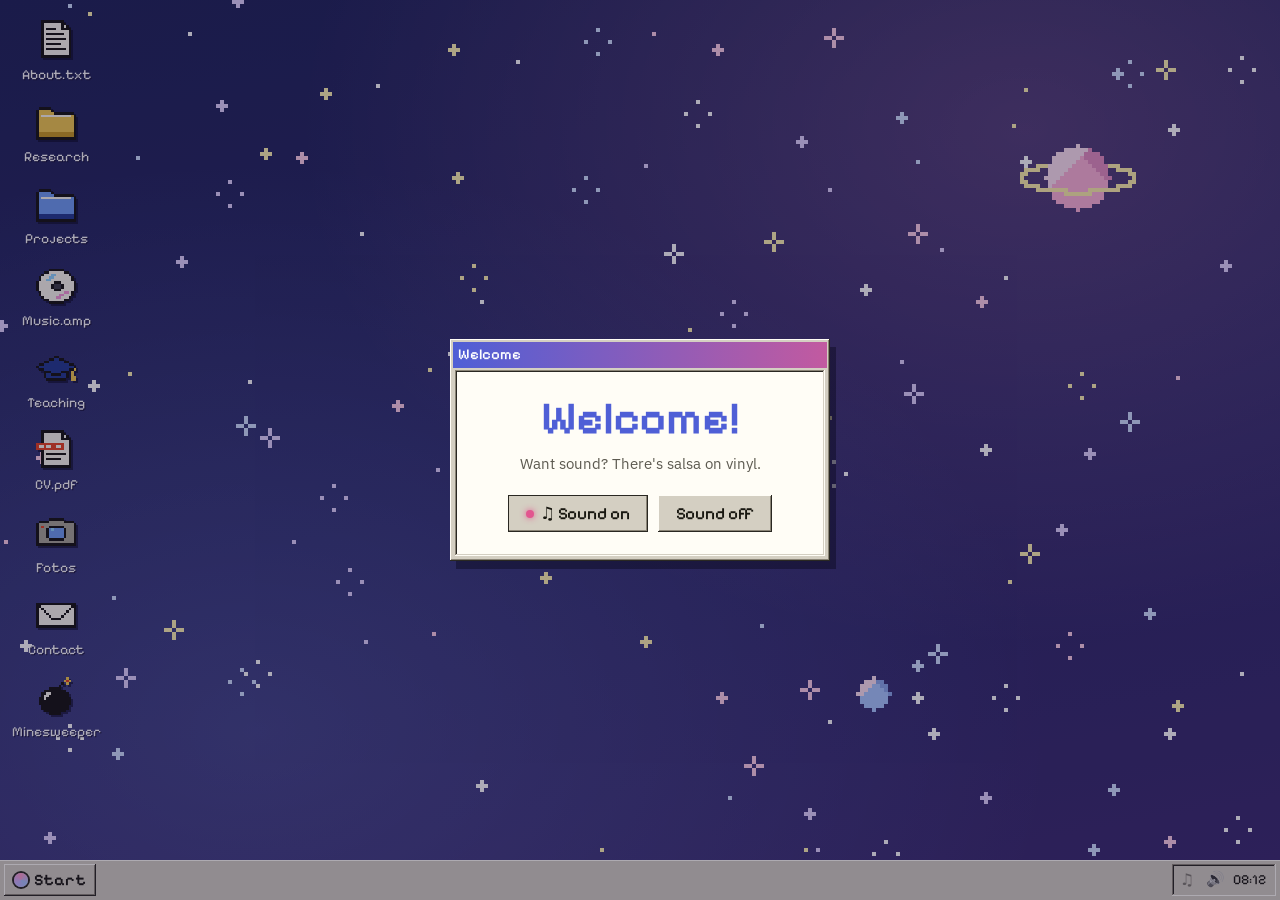
==== commit 2fb70c12: "Update index.html" ====
--- a/index.html
+++ b/index.html
@@ -122,6 +122,7 @@
                 <a class="tag-link strong" href="https://repository.gatech.edu/bitstreams/24d4ff78-cbfa-4020-9e48-fd3cd8efd4a8/download" target="_blank" rel="noopener">PDF</a>
                 <a class="tag-link" href="https://doi.org/10.21785/icad2025.071" target="_blank" rel="noopener">DOI</a>
                 <a class="tag-link" href="https://phaidra.kug.ac.at/o:136197" target="_blank" rel="noopener">Dataset (tool survey)</a>
+                <a class="tag-link" href="https://sonitools.iem.sh/" target="_blank" rel="noopener">Tool catalogue</a>
                 <button class="tag-link" data-bib="bib-icad25">BibTeX</button>
               </div>
               <pre class="bib" id="bib-icad25" hidden>@inproceedings{vallejo2025sonification,
@@ -185,14 +186,27 @@
         <!-- Newest first. To add a screenshot, swap the placeholder <div class="card-thumb thumb-placeholder ..."> for an <img> like the cards further down. -->
         <ul class="cards">
           <li class="card" data-cat="sonification">
-            <a class="card-thumb thumb-takt" href="https://sofiavallejob.github.io/takt/" target="_blank" rel="noopener" tabindex="-1" aria-hidden="true"><img src="assets/img/projects/takt.png" alt="" loading="lazy"></a>
+            <a class="card-thumb thumb-takt" href="https://takt.iem.sh/" target="_blank" rel="noopener" tabindex="-1" aria-hidden="true"><img src="assets/img/projects/takt.jpg" alt="" loading="lazy"></a>
             <div class="card-body">
               <p class="card-meta">2026 · Web Audio · live data</p>
               <h3>Takt</h3>
-              <p><em>Rail networks as strings.</em> Each route is a string tuned by its length, and trains pluck the lines they cross. Late trains drift out of tune. Live from 15+ cities.</p>
-              <div class="pub-links">
-                <a class="tag-link strong" href="https://sofiavallejob.github.io/takt/" target="_blank" rel="noopener">▶ Listen live</a>
-                <a class="tag-link" href="https://github.com/sofiavallejob/takt" target="_blank" rel="noopener">Code</a>
+              <p><em>Rail networks as strings.</em> Each route is a string tuned by its length, and trains pluck the lines they cross. Late trains drift out of tune. Live from 15+ cities, Tokyo included.</p>
+              <div class="pub-links">
+                <a class="tag-link strong" href="https://takt.iem.sh/" target="_blank" rel="noopener">▶ Listen live</a>
+                <a class="tag-link" href="https://git.iem.at/takt/takt.iem.sh" target="_blank" rel="noopener">Code</a>
+              </div>
+            </div>
+          </li>
+
+          <li class="card" data-cat="sonification research">
+            <a class="card-thumb" href="https://sonitools.iem.sh/" target="_blank" rel="noopener" tabindex="-1" aria-hidden="true"><img src="assets/img/projects/sonitools.jpg" alt="" loading="lazy"></a>
+            <div class="card-body">
+              <p class="card-meta">2026 · IEM Graz · ICAD 2025</p>
+              <h3>Sonification Tools</h3>
+              <p>A living catalogue of 80+ sonification tools, active and legacy, from our award-winning ICAD 2025 survey. Search, filter, and submit tools that are missing.</p>
+              <div class="pub-links">
+                <a class="tag-link strong" href="https://sonitools.iem.sh/" target="_blank" rel="noopener">Open catalogue</a>
+                <a class="tag-link" href="https://doi.org/10.21785/icad2025.071" target="_blank" rel="noopener">Paper</a>
               </div>
             </div>
           </li>
@@ -352,7 +366,7 @@
           </li>
         </ul>
       </div>
-      <footer class="statusbar"><span data-count>14 objects</span><span><a href="https://github.com/sofiavallejob" target="_blank" rel="noopener">github.com/sofiavallejob</a></span></footer>
+      <footer class="statusbar"><span data-count>15 objects</span><span><a href="https://github.com/sofiavallejob" target="_blank" rel="noopener">github.com/sofiavallejob</a></span></footer>
     </section>
 
     <!-- ===================== MUSIC ===================== -->
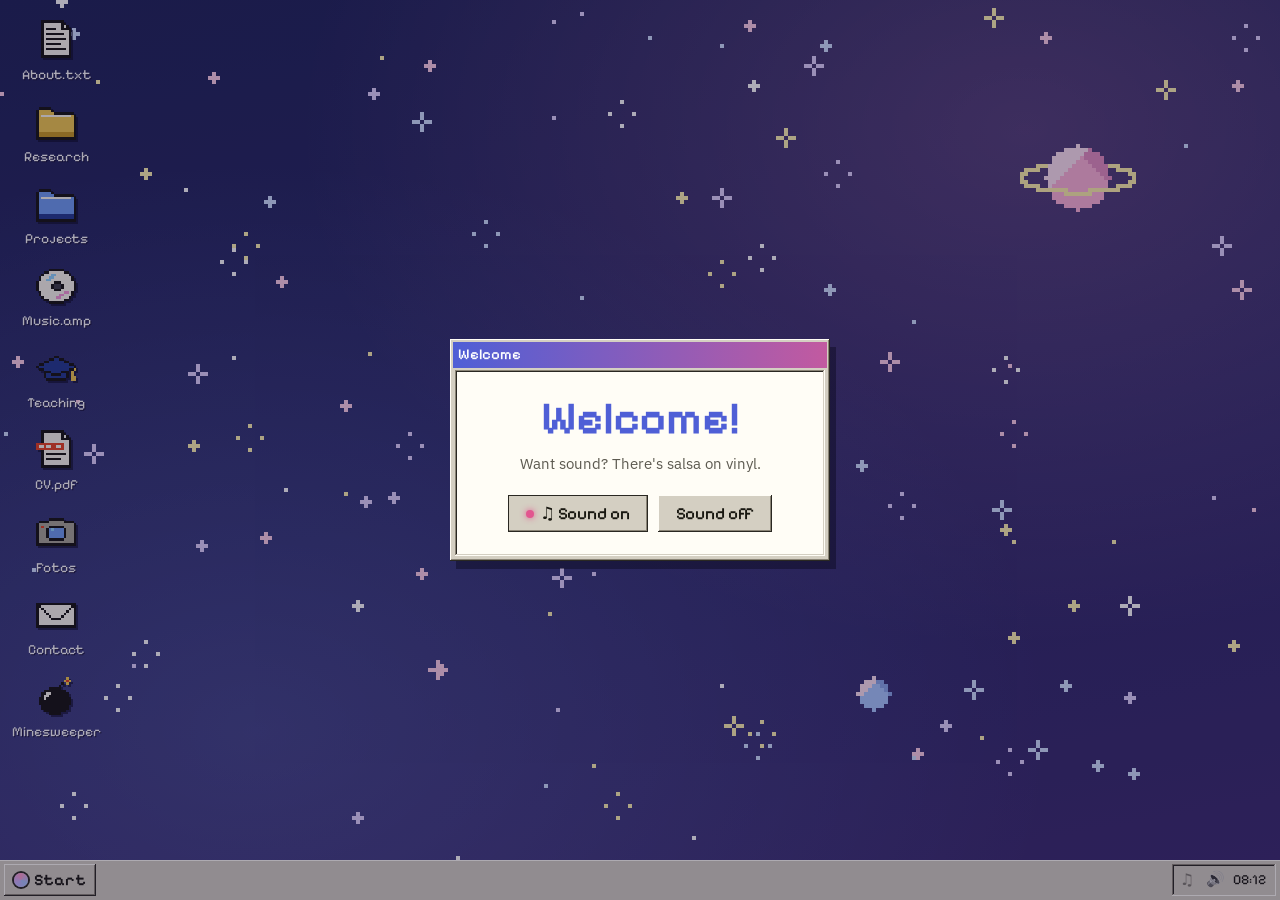
==== commit 3104cc36: "enhaced stuff added" ====
--- a/index.html
+++ b/index.html
@@ -16,6 +16,28 @@
   <link rel="preconnect" href="https://fonts.gstatic.com" crossorigin>
   <link href="https://fonts.googleapis.com/css2?family=IBM+Plex+Mono:wght@400;500&family=IBM+Plex+Sans:ital,wght@0,400;0,500;0,600;1,400&family=Pixelify+Sans:wght@400;500;600&display=swap" rel="stylesheet">
   <link rel="stylesheet" href="assets/css/style.css">
+
+  <style>
+    /* Animated card thumbnails: Takt and Sonification Tools (inline SVG, no images). */
+    .anim-thumb { display: block; width: 100%; height: 100%; }
+    .thumb-anim-takt { background: #f3f4f6; }
+    .anim-takt .tk-str { fill: none; stroke-width: 1.6; stroke-linecap: round; stroke-linejoin: round; opacity: .55;
+      animation: tk-pluck 4.2s ease-out infinite; animation-delay: var(--d); }
+    .anim-takt .tk-train { stroke: #f3f4f6; stroke-width: 1.2; }
+    .anim-takt .tk-ring { fill: none; stroke: #1a1f2b; stroke-width: 1; opacity: 0; animation: tk-ring 6.5s ease-out infinite; }
+    @keyframes tk-pluck { 0%, 100% { stroke-width: 1.6; opacity: .55 } 6% { stroke-width: 3.6; opacity: 1 } 20% { stroke-width: 1.6; opacity: .55 } }
+    @keyframes tk-ring { 0% { r: 2; opacity: .7 } 25% { r: 18; opacity: 0 } 100% { r: 18; opacity: 0 } }
+    .thumb-anim-soni { background: #476487; }
+    .anim-soni .st-a { fill: #fff; transform-box: fill-box; transform-origin: center; animation: st-wave 3.2s ease-in-out infinite; }
+    .anim-soni .st-l { fill: rgba(255,255,255,.35); animation: st-fade 3.2s ease-in-out infinite; }
+    .anim-soni .st-t { fill: rgba(255,255,255,.85); font: 500 9px "IBM Plex Mono", monospace; letter-spacing: .04em; }
+    @keyframes st-wave { 0%, 100% { transform: scaleY(.45); opacity: .7 } 35% { transform: scaleY(1.5); opacity: 1 } }
+    @keyframes st-fade { 0%, 100% { opacity: .25 } 35% { opacity: .55 } }
+    @media (prefers-reduced-motion: reduce) {
+      .anim-takt *, .anim-soni * { animation: none !important; }
+      .anim-takt animateMotion { display: none; }
+    }
+  </style>
 </head>
 
 <body class="no-js">
@@ -186,7 +208,7 @@
         <!-- Newest first. To add a screenshot, swap the placeholder <div class="card-thumb thumb-placeholder ..."> for an <img> like the cards further down. -->
         <ul class="cards">
           <li class="card" data-cat="sonification">
-            <a class="card-thumb thumb-takt" href="https://takt.iem.sh/" target="_blank" rel="noopener" tabindex="-1" aria-hidden="true"><img src="assets/img/projects/takt.jpg" alt="" loading="lazy"></a>
+            <a class="card-thumb thumb-takt thumb-anim-takt" href="https://takt.iem.sh/" target="_blank" rel="noopener" tabindex="-1" aria-hidden="true"><svg class="anim-thumb anim-takt" viewBox="0 0 320 200" preserveAspectRatio="xMidYMid slice" aria-hidden="true"><path id="tk0" d="M-10,60 L80,70 L160,95 L240,90 L330,120" stroke="#e3b341" class="tk-str" style="--d:0.0s"/><path id="tk1" d="M40,-10 L70,60 L120,110 L150,210" stroke="#3fb37f" class="tk-str" style="--d:0.7s"/><path id="tk2" d="M-10,150 L90,130 L170,100 L250,60 L330,40" stroke="#e86a4a" class="tk-str" style="--d:1.4s"/><path id="tk3" d="M200,-10 L190,70 L210,140 L260,210" stroke="#4f9be8" class="tk-str" style="--d:2.1s"/><path id="tk4" d="M-10,100 L60,105 L140,150 L230,170 L330,165" stroke="#b07be0" class="tk-str" style="--d:2.8s"/><circle r="3.2" fill="#e3b341" class="tk-train"><animateMotion dur="8.3s" begin="-1.3s" repeatCount="indefinite"><mpath href="#tk0"/></animateMotion></circle><circle r="3.2" fill="#e3b341" class="tk-train"><animateMotion dur="9.6s" begin="-0.7s" repeatCount="indefinite" keyPoints="1;0" keyTimes="0;1" calcMode="linear"><mpath href="#tk0"/></animateMotion></circle><circle r="3.2" fill="#3fb37f" class="tk-train"><animateMotion dur="9.1s" begin="-3.3s" repeatCount="indefinite"><mpath href="#tk1"/></animateMotion></circle><circle r="3.2" fill="#3fb37f" class="tk-train"><animateMotion dur="7.2s" begin="-3.7s" repeatCount="indefinite" keyPoints="1;0" keyTimes="0;1" calcMode="linear"><mpath href="#tk1"/></animateMotion></circle><circle r="3.2" fill="#e86a4a" class="tk-train"><animateMotion dur="7.1s" begin="-3.1s" repeatCount="indefinite"><mpath href="#tk2"/></animateMotion></circle><circle r="3.2" fill="#e86a4a" class="tk-train"><animateMotion dur="7.3s" begin="-0.7s" repeatCount="indefinite" keyPoints="1;0" keyTimes="0;1" calcMode="linear"><mpath href="#tk2"/></animateMotion></circle><circle r="3.2" fill="#4f9be8" class="tk-train"><animateMotion dur="8.7s" begin="-7.2s" repeatCount="indefinite"><mpath href="#tk3"/></animateMotion></circle><circle r="3.2" fill="#4f9be8" class="tk-train"><animateMotion dur="7.5s" begin="-1.7s" repeatCount="indefinite" keyPoints="1;0" keyTimes="0;1" calcMode="linear"><mpath href="#tk3"/></animateMotion></circle><circle r="3.2" fill="#b07be0" class="tk-train"><animateMotion dur="9.5s" begin="-9.0s" repeatCount="indefinite"><mpath href="#tk4"/></animateMotion></circle><circle r="3.2" fill="#b07be0" class="tk-train"><animateMotion dur="9.3s" begin="-3.7s" repeatCount="indefinite" keyPoints="1;0" keyTimes="0;1" calcMode="linear"><mpath href="#tk4"/></animateMotion></circle><circle cx="118" cy="108" r="2" class="tk-ring" style="animation-delay:0s"/><circle cx="193" cy="82" r="2" class="tk-ring" style="animation-delay:1.3s"/><circle cx="205" cy="126" r="2" class="tk-ring" style="animation-delay:2.6s"/><circle cx="160" cy="96" r="2" class="tk-ring" style="animation-delay:3.9s"/><circle cx="72" cy="64" r="2" class="tk-ring" style="animation-delay:5.2s"/></svg></a>
             <div class="card-body">
               <p class="card-meta">2026 · Web Audio · live data</p>
               <h3>Takt</h3>
@@ -199,7 +221,7 @@
           </li>
 
           <li class="card" data-cat="sonification research">
-            <a class="card-thumb" href="https://sonitools.iem.sh/" target="_blank" rel="noopener" tabindex="-1" aria-hidden="true"><img src="assets/img/projects/sonitools.jpg" alt="" loading="lazy"></a>
+            <a class="card-thumb thumb-anim-soni" href="https://sonitools.iem.sh/" target="_blank" rel="noopener" tabindex="-1" aria-hidden="true"><svg class="anim-thumb anim-soni" viewBox="0 0 320 200" preserveAspectRatio="xMidYMid slice" aria-hidden="true"><rect x="21.0" y="32.0" width="6" height="4" rx="2" class="st-l" style="animation-delay:0.00s"/><rect x="42.6" y="29.5" width="6" height="9" rx="2" class="st-a" style="animation-delay:0.12s"/><rect x="64.2" y="29.5" width="6" height="9" rx="2" class="st-a" style="animation-delay:0.24s"/><rect x="85.8" y="25.0" width="6" height="18" rx="2" class="st-a" style="animation-delay:0.36s"/><rect x="107.4" y="29.5" width="6" height="9" rx="2" class="st-a" style="animation-delay:0.48s"/><rect x="129.0" y="25.0" width="6" height="18" rx="2" class="st-a" style="animation-delay:0.60s"/><rect x="150.6" y="28.0" width="6" height="12" rx="2" class="st-a" style="animation-delay:0.72s"/><rect x="172.2" y="31.0" width="6" height="6" rx="2" class="st-a" style="animation-delay:0.84s"/><rect x="193.8" y="25.0" width="6" height="18" rx="2" class="st-a" style="animation-delay:0.96s"/><rect x="215.4" y="25.0" width="6" height="18" rx="2" class="st-a" style="animation-delay:1.08s"/><rect x="237.0" y="28.0" width="6" height="12" rx="2" class="st-a" style="animation-delay:1.20s"/><rect x="258.6" y="26.5" width="6" height="15" rx="2" class="st-a" style="animation-delay:1.32s"/><rect x="280.2" y="29.5" width="6" height="9" rx="2" class="st-a" style="animation-delay:1.44s"/><rect x="301.8" y="32.0" width="6" height="4" rx="2" class="st-l" style="animation-delay:1.56s"/><rect x="21.0" y="58.0" width="6" height="4" rx="2" class="st-l" style="animation-delay:0.05s"/><rect x="42.6" y="51.0" width="6" height="18" rx="2" class="st-a" style="animation-delay:0.17s"/><rect x="64.2" y="52.5" width="6" height="15" rx="2" class="st-a" style="animation-delay:0.29s"/><rect x="85.8" y="58.0" width="6" height="4" rx="2" class="st-l" style="animation-delay:0.41s"/><rect x="107.4" y="58.0" width="6" height="4" rx="2" class="st-l" style="animation-delay:0.53s"/><rect x="129.0" y="57.0" width="6" height="6" rx="2" class="st-a" style="animation-delay:0.65s"/><rect x="150.6" y="52.5" width="6" height="15" rx="2" class="st-a" style="animation-delay:0.77s"/><rect x="172.2" y="54.0" width="6" height="12" rx="2" class="st-a" style="animation-delay:0.89s"/><rect x="193.8" y="52.5" width="6" height="15" rx="2" class="st-a" style="animation-delay:1.01s"/><rect x="215.4" y="57.0" width="6" height="6" rx="2" class="st-a" style="animation-delay:1.13s"/><rect x="237.0" y="58.0" width="6" height="4" rx="2" class="st-l" style="animation-delay:1.25s"/><rect x="258.6" y="54.0" width="6" height="12" rx="2" class="st-a" style="animation-delay:1.37s"/><rect x="280.2" y="54.0" width="6" height="12" rx="2" class="st-a" style="animation-delay:1.49s"/><rect x="301.8" y="51.0" width="6" height="18" rx="2" class="st-a" style="animation-delay:1.61s"/><rect x="21.0" y="84.0" width="6" height="4" rx="2" class="st-l" style="animation-delay:0.10s"/><rect x="42.6" y="83.0" width="6" height="6" rx="2" class="st-a" style="animation-delay:0.22s"/><rect x="64.2" y="84.0" width="6" height="4" rx="2" class="st-l" style="animation-delay:0.34s"/><rect x="85.8" y="83.0" width="6" height="6" rx="2" class="st-a" style="animation-delay:0.46s"/><rect x="107.4" y="80.0" width="6" height="12" rx="2" class="st-a" style="animation-delay:0.58s"/><rect x="129.0" y="78.5" width="6" height="15" rx="2" class="st-a" style="animation-delay:0.70s"/><rect x="150.6" y="78.5" width="6" height="15" rx="2" class="st-a" style="animation-delay:0.82s"/><rect x="172.2" y="84.0" width="6" height="4" rx="2" class="st-l" style="animation-delay:0.94s"/><rect x="193.8" y="78.5" width="6" height="15" rx="2" class="st-a" style="animation-delay:1.06s"/><rect x="215.4" y="77.0" width="6" height="18" rx="2" class="st-a" style="animation-delay:1.18s"/><rect x="237.0" y="83.0" width="6" height="6" rx="2" class="st-a" style="animation-delay:1.30s"/><rect x="258.6" y="80.0" width="6" height="12" rx="2" class="st-a" style="animation-delay:1.42s"/><rect x="280.2" y="81.5" width="6" height="9" rx="2" class="st-a" style="animation-delay:1.54s"/><rect x="301.8" y="78.5" width="6" height="15" rx="2" class="st-a" style="animation-delay:1.66s"/><rect x="21.0" y="104.5" width="6" height="15" rx="2" class="st-a" style="animation-delay:0.15s"/><rect x="42.6" y="106.0" width="6" height="12" rx="2" class="st-a" style="animation-delay:0.27s"/><rect x="64.2" y="110.0" width="6" height="4" rx="2" class="st-l" style="animation-delay:0.39s"/><rect x="85.8" y="110.0" width="6" height="4" rx="2" class="st-l" style="animation-delay:0.51s"/><rect x="107.4" y="110.0" width="6" height="4" rx="2" class="st-l" style="animation-delay:0.63s"/><rect x="129.0" y="104.5" width="6" height="15" rx="2" class="st-a" style="animation-delay:0.75s"/><rect x="150.6" y="110.0" width="6" height="4" rx="2" class="st-l" style="animation-delay:0.87s"/><rect x="172.2" y="104.5" width="6" height="15" rx="2" class="st-a" style="animation-delay:0.99s"/><rect x="193.8" y="110.0" width="6" height="4" rx="2" class="st-l" style="animation-delay:1.11s"/><rect x="215.4" y="107.5" width="6" height="9" rx="2" class="st-a" style="animation-delay:1.23s"/><rect x="237.0" y="107.5" width="6" height="9" rx="2" class="st-a" style="animation-delay:1.35s"/><rect x="258.6" y="103.0" width="6" height="18" rx="2" class="st-a" style="animation-delay:1.47s"/><rect x="280.2" y="106.0" width="6" height="12" rx="2" class="st-a" style="animation-delay:1.59s"/><rect x="301.8" y="104.5" width="6" height="15" rx="2" class="st-a" style="animation-delay:1.71s"/><rect x="21.0" y="129.0" width="6" height="18" rx="2" class="st-a" style="animation-delay:0.20s"/><rect x="42.6" y="133.5" width="6" height="9" rx="2" class="st-a" style="animation-delay:0.32s"/><rect x="64.2" y="129.0" width="6" height="18" rx="2" class="st-a" style="animation-delay:0.44s"/><rect x="85.8" y="136.0" width="6" height="4" rx="2" class="st-l" style="animation-delay:0.56s"/><rect x="107.4" y="135.0" width="6" height="6" rx="2" class="st-a" style="animation-delay:0.68s"/><rect x="129.0" y="129.0" width="6" height="18" rx="2" class="st-a" style="animation-delay:0.80s"/><rect x="150.6" y="130.5" width="6" height="15" rx="2" class="st-a" style="animation-delay:0.92s"/><rect x="172.2" y="130.5" width="6" height="15" rx="2" class="st-a" style="animation-delay:1.04s"/><rect x="193.8" y="135.0" width="6" height="6" rx="2" class="st-a" style="animation-delay:1.16s"/><rect x="215.4" y="133.5" width="6" height="9" rx="2" class="st-a" style="animation-delay:1.28s"/><rect x="237.0" y="135.0" width="6" height="6" rx="2" class="st-a" style="animation-delay:1.40s"/><rect x="258.6" y="135.0" width="6" height="6" rx="2" class="st-a" style="animation-delay:1.52s"/><rect x="280.2" y="129.0" width="6" height="18" rx="2" class="st-a" style="animation-delay:1.64s"/><rect x="301.8" y="135.0" width="6" height="6" rx="2" class="st-a" style="animation-delay:1.76s"/><rect x="21.0" y="162.0" width="6" height="4" rx="2" class="st-l" style="animation-delay:0.25s"/><rect x="42.6" y="161.0" width="6" height="6" rx="2" class="st-a" style="animation-delay:0.37s"/><rect x="64.2" y="162.0" width="6" height="4" rx="2" class="st-l" style="animation-delay:0.49s"/><rect x="85.8" y="159.5" width="6" height="9" rx="2" class="st-a" style="animation-delay:0.61s"/><rect x="107.4" y="158.0" width="6" height="12" rx="2" class="st-a" style="animation-delay:0.73s"/><rect x="129.0" y="156.5" width="6" height="15" rx="2" class="st-a" style="animation-delay:0.85s"/><rect x="150.6" y="156.5" width="6" height="15" rx="2" class="st-a" style="animation-delay:0.97s"/><rect x="172.2" y="162.0" width="6" height="4" rx="2" class="st-l" style="animation-delay:1.09s"/><rect x="193.8" y="156.5" width="6" height="15" rx="2" class="st-a" style="animation-delay:1.21s"/><rect x="215.4" y="159.5" width="6" height="9" rx="2" class="st-a" style="animation-delay:1.33s"/><rect x="237.0" y="158.0" width="6" height="12" rx="2" class="st-a" style="animation-delay:1.45s"/><text x="24" y="190" class="st-t">81 tools · 56 active · 25 legacy</text></svg></a>
             <div class="card-body">
               <p class="card-meta">2026 · IEM Graz · ICAD 2025</p>
               <h3>Sonification Tools</h3>
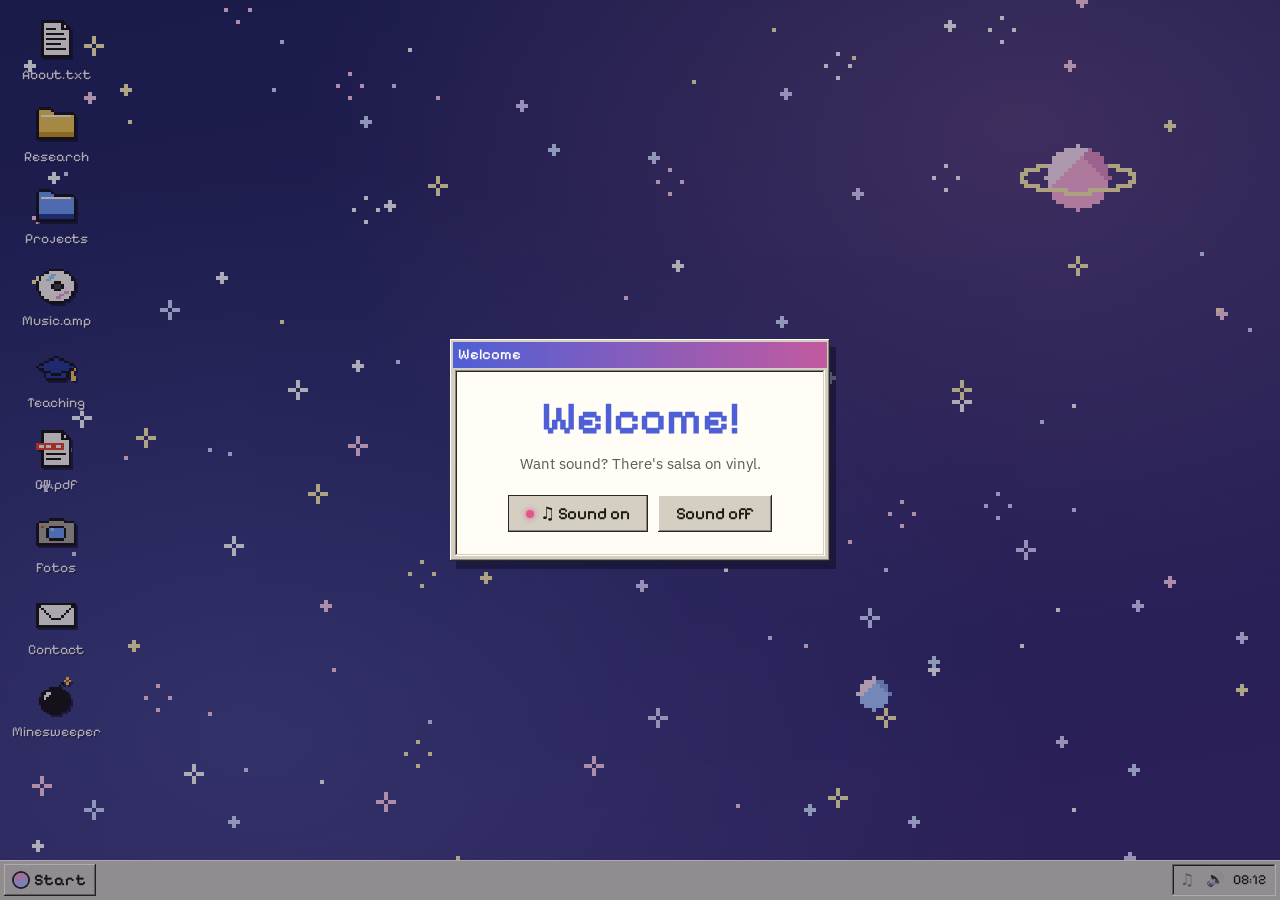
==== commit 731a3bb5: "new projects" ====
--- a/index.html
+++ b/index.html
@@ -18,7 +18,7 @@
   <link rel="stylesheet" href="assets/css/style.css">
 
   <style>
-    /* Animated card thumbnails: Takt and Sonification Tools (inline SVG, no images). */
+    /* Animated card thumbnails: Overhead, Takt and Sonification Tools (inline SVG, no images). */
     .anim-thumb { display: block; width: 100%; height: 100%; }
     .thumb-anim-takt { background: #f3f4f6; }
     .anim-takt .tk-str { fill: none; stroke-width: 1.6; stroke-linecap: round; stroke-linejoin: round; opacity: .55;
@@ -33,9 +33,27 @@
     .anim-soni .st-t { fill: rgba(255,255,255,.85); font: 500 9px "IBM Plex Mono", monospace; letter-spacing: .04em; }
     @keyframes st-wave { 0%, 100% { transform: scaleY(.45); opacity: .7 } 35% { transform: scaleY(1.5); opacity: 1 } }
     @keyframes st-fade { 0%, 100% { opacity: .25 } 35% { opacity: .55 } }
+    .thumb-anim-over { background: #070b1a; }
+    .anim-over .ov-star { fill: #fff; animation: ov-tw 3s ease-in-out infinite; animation-delay: var(--d); }
+    .anim-over .ov-aur { fill: none; stroke-width: 14; stroke-linecap: round; opacity: 0; filter: blur(4px);
+      animation: ov-aur 7s ease-in-out infinite; animation-delay: var(--d); }
+    .anim-over .ov-wind { stroke: #ffd27a; stroke-width: 1; stroke-linecap: round; opacity: 0;
+      animation: ov-wind 2.4s linear infinite; animation-delay: var(--d); }
+    .anim-over .ov-ray { stroke: #9fd8ff; stroke-width: 1.2; stroke-linecap: round; opacity: 0;
+      animation: ov-ray 5s ease-out infinite; animation-delay: var(--d); }
+    .anim-over .ov-gw { fill: none; stroke: #c9a7ff; stroke-width: 1; opacity: 0; animation: ov-gw 9s ease-out infinite; }
+    .anim-over .ov-iss { fill: #fff; }
+    .anim-over .ov-orbit { fill: none; stroke: rgba(255,255,255,.12); stroke-width: .8; stroke-dasharray: 2 4; }
+    .anim-over .ov-hz { fill: #0c1226; }
+    .anim-over .ov-t { fill: rgba(255,255,255,.7); font: 500 9px "IBM Plex Mono", monospace; letter-spacing: .08em; }
+    @keyframes ov-tw { 0%, 100% { opacity: .25 } 50% { opacity: 1 } }
+    @keyframes ov-aur { 0%, 100% { opacity: .15; transform: translateY(0) } 50% { opacity: .65; transform: translateY(-6px) } }
+    @keyframes ov-wind { 0% { opacity: 0; transform: translateX(-40px) } 15% { opacity: .8 } 100% { opacity: 0; transform: translateX(340px) } }
+    @keyframes ov-ray { 0%, 70% { opacity: 0 } 72% { opacity: 1 } 100% { opacity: 0 } }
+    @keyframes ov-gw { 0%, 60% { r: 2; opacity: 0 } 62% { opacity: .9 } 100% { r: 70; opacity: 0 } }
     @media (prefers-reduced-motion: reduce) {
-      .anim-takt *, .anim-soni * { animation: none !important; }
-      .anim-takt animateMotion { display: none; }
+      .anim-takt *, .anim-soni *, .anim-over * { animation: none !important; }
+      .anim-takt animateMotion, .anim-over animateMotion { display: none; }
     }
   </style>
 </head>
@@ -208,6 +226,19 @@
         <!-- Newest first. To add a screenshot, swap the placeholder <div class="card-thumb thumb-placeholder ..."> for an <img> like the cards further down. -->
         <ul class="cards">
           <li class="card" data-cat="sonification">
+            <a class="card-thumb thumb-anim-over" href="https://overhead.iem.sh/" target="_blank" rel="noopener" tabindex="-1" aria-hidden="true"><svg class="anim-thumb anim-over" viewBox="0 0 320 200" preserveAspectRatio="xMidYMid slice" aria-hidden="true"><circle cx="22" cy="18" r=".9" class="ov-star" style="--d:0s"/><circle cx="64" cy="44" r=".7" class="ov-star" style="--d:.8s"/><circle cx="118" cy="14" r="1" class="ov-star" style="--d:1.6s"/><circle cx="172" cy="36" r=".7" class="ov-star" style="--d:.4s"/><circle cx="214" cy="12" r=".9" class="ov-star" style="--d:2.2s"/><circle cx="262" cy="40" r=".8" class="ov-star" style="--d:1.1s"/><circle cx="300" cy="20" r="1" class="ov-star" style="--d:2.7s"/><circle cx="90" cy="70" r=".6" class="ov-star" style="--d:1.9s"/><circle cx="240" cy="74" r=".6" class="ov-star" style="--d:.2s"/><path d="M-10,130 C60,95 120,140 180,110 S280,90 330,115" stroke="#3fe0a0" class="ov-aur" style="--d:0s"/><path d="M-10,118 C70,88 140,125 200,98 S290,82 330,100" stroke="#7a6cff" class="ov-aur" style="--d:2.3s"/><path d="M-10,140 C50,115 110,150 170,125 S270,110 330,130" stroke="#2fc6c0" class="ov-aur" style="--d:4.6s"/><line x1="0" y1="56" x2="26" y2="56" class="ov-wind" style="--d:0s"/><line x1="0" y1="82" x2="18" y2="82" class="ov-wind" style="--d:.6s"/><line x1="0" y1="30" x2="22" y2="30" class="ov-wind" style="--d:1.2s"/><line x1="0" y1="66" x2="14" y2="66" class="ov-wind" style="--d:1.8s"/><line x1="70" y1="0" x2="62" y2="40" class="ov-ray" style="--d:0s"/><line x1="230" y1="0" x2="238" y2="52" class="ov-ray" style="--d:1.7s"/><line x1="150" y1="0" x2="146" y2="30" class="ov-ray" style="--d:3.4s"/><circle cx="196" cy="60" r="2" class="ov-gw"/><path id="ovorb" d="M-20,175 Q160,120 340,175" class="ov-orbit"/><circle r="2.2" class="ov-iss"><animateMotion dur="14s" repeatCount="indefinite"><mpath href="#ovorb"/></animateMotion></circle><path d="M0,200 L0,172 L30,168 L55,174 L90,166 L130,172 L170,164 L210,171 L250,165 L290,172 L320,168 L320,200 Z" class="ov-hz"/><text x="16" y="192" class="ov-t">sun · aurora · cosmic rays · GW · ISS</text></svg></a>
+            <div class="card-body">
+              <p class="card-meta">2026 · Web Audio · live data</p>
+              <h3>Overhead</h3>
+              <p><em>The sky above you, composing itself.</em> Solar wind, aurora, cosmic rays, gravitational-wave alerts and the ISS, streamed live into one piece that never plays the same twice.</p>
+              <div class="pub-links">
+                <a class="tag-link strong" href="https://overhead.iem.sh/" target="_blank" rel="noopener">▶ Listen live</a>
+                <a class="tag-link" href="https://git.iem.at/overhead/overhead.iem.sh" target="_blank" rel="noopener">Code</a>
+              </div>
+            </div>
+          </li>
+
+          <li class="card" data-cat="sonification">
             <a class="card-thumb thumb-takt thumb-anim-takt" href="https://takt.iem.sh/" target="_blank" rel="noopener" tabindex="-1" aria-hidden="true"><svg class="anim-thumb anim-takt" viewBox="0 0 320 200" preserveAspectRatio="xMidYMid slice" aria-hidden="true"><path id="tk0" d="M-10,60 L80,70 L160,95 L240,90 L330,120" stroke="#e3b341" class="tk-str" style="--d:0.0s"/><path id="tk1" d="M40,-10 L70,60 L120,110 L150,210" stroke="#3fb37f" class="tk-str" style="--d:0.7s"/><path id="tk2" d="M-10,150 L90,130 L170,100 L250,60 L330,40" stroke="#e86a4a" class="tk-str" style="--d:1.4s"/><path id="tk3" d="M200,-10 L190,70 L210,140 L260,210" stroke="#4f9be8" class="tk-str" style="--d:2.1s"/><path id="tk4" d="M-10,100 L60,105 L140,150 L230,170 L330,165" stroke="#b07be0" class="tk-str" style="--d:2.8s"/><circle r="3.2" fill="#e3b341" class="tk-train"><animateMotion dur="8.3s" begin="-1.3s" repeatCount="indefinite"><mpath href="#tk0"/></animateMotion></circle><circle r="3.2" fill="#e3b341" class="tk-train"><animateMotion dur="9.6s" begin="-0.7s" repeatCount="indefinite" keyPoints="1;0" keyTimes="0;1" calcMode="linear"><mpath href="#tk0"/></animateMotion></circle><circle r="3.2" fill="#3fb37f" class="tk-train"><animateMotion dur="9.1s" begin="-3.3s" repeatCount="indefinite"><mpath href="#tk1"/></animateMotion></circle><circle r="3.2" fill="#3fb37f" class="tk-train"><animateMotion dur="7.2s" begin="-3.7s" repeatCount="indefinite" keyPoints="1;0" keyTimes="0;1" calcMode="linear"><mpath href="#tk1"/></animateMotion></circle><circle r="3.2" fill="#e86a4a" class="tk-train"><animateMotion dur="7.1s" begin="-3.1s" repeatCount="indefinite"><mpath href="#tk2"/></animateMotion></circle><circle r="3.2" fill="#e86a4a" class="tk-train"><animateMotion dur="7.3s" begin="-0.7s" repeatCount="indefinite" keyPoints="1;0" keyTimes="0;1" calcMode="linear"><mpath href="#tk2"/></animateMotion></circle><circle r="3.2" fill="#4f9be8" class="tk-train"><animateMotion dur="8.7s" begin="-7.2s" repeatCount="indefinite"><mpath href="#tk3"/></animateMotion></circle><circle r="3.2" fill="#4f9be8" class="tk-train"><animateMotion dur="7.5s" begin="-1.7s" repeatCount="indefinite" keyPoints="1;0" keyTimes="0;1" calcMode="linear"><mpath href="#tk3"/></animateMotion></circle><circle r="3.2" fill="#b07be0" class="tk-train"><animateMotion dur="9.5s" begin="-9.0s" repeatCount="indefinite"><mpath href="#tk4"/></animateMotion></circle><circle r="3.2" fill="#b07be0" class="tk-train"><animateMotion dur="9.3s" begin="-3.7s" repeatCount="indefinite" keyPoints="1;0" keyTimes="0;1" calcMode="linear"><mpath href="#tk4"/></animateMotion></circle><circle cx="118" cy="108" r="2" class="tk-ring" style="animation-delay:0s"/><circle cx="193" cy="82" r="2" class="tk-ring" style="animation-delay:1.3s"/><circle cx="205" cy="126" r="2" class="tk-ring" style="animation-delay:2.6s"/><circle cx="160" cy="96" r="2" class="tk-ring" style="animation-delay:3.9s"/><circle cx="72" cy="64" r="2" class="tk-ring" style="animation-delay:5.2s"/></svg></a>
             <div class="card-body">
               <p class="card-meta">2026 · Web Audio · live data</p>
@@ -388,7 +419,7 @@
           </li>
         </ul>
       </div>
-      <footer class="statusbar"><span data-count>15 objects</span><span><a href="https://github.com/sofiavallejob" target="_blank" rel="noopener">github.com/sofiavallejob</a></span></footer>
+      <footer class="statusbar"><span data-count>16 objects</span><span><a href="https://github.com/sofiavallejob" target="_blank" rel="noopener">github.com/sofiavallejob</a></span></footer>
     </section>
 
     <!-- ===================== MUSIC ===================== -->
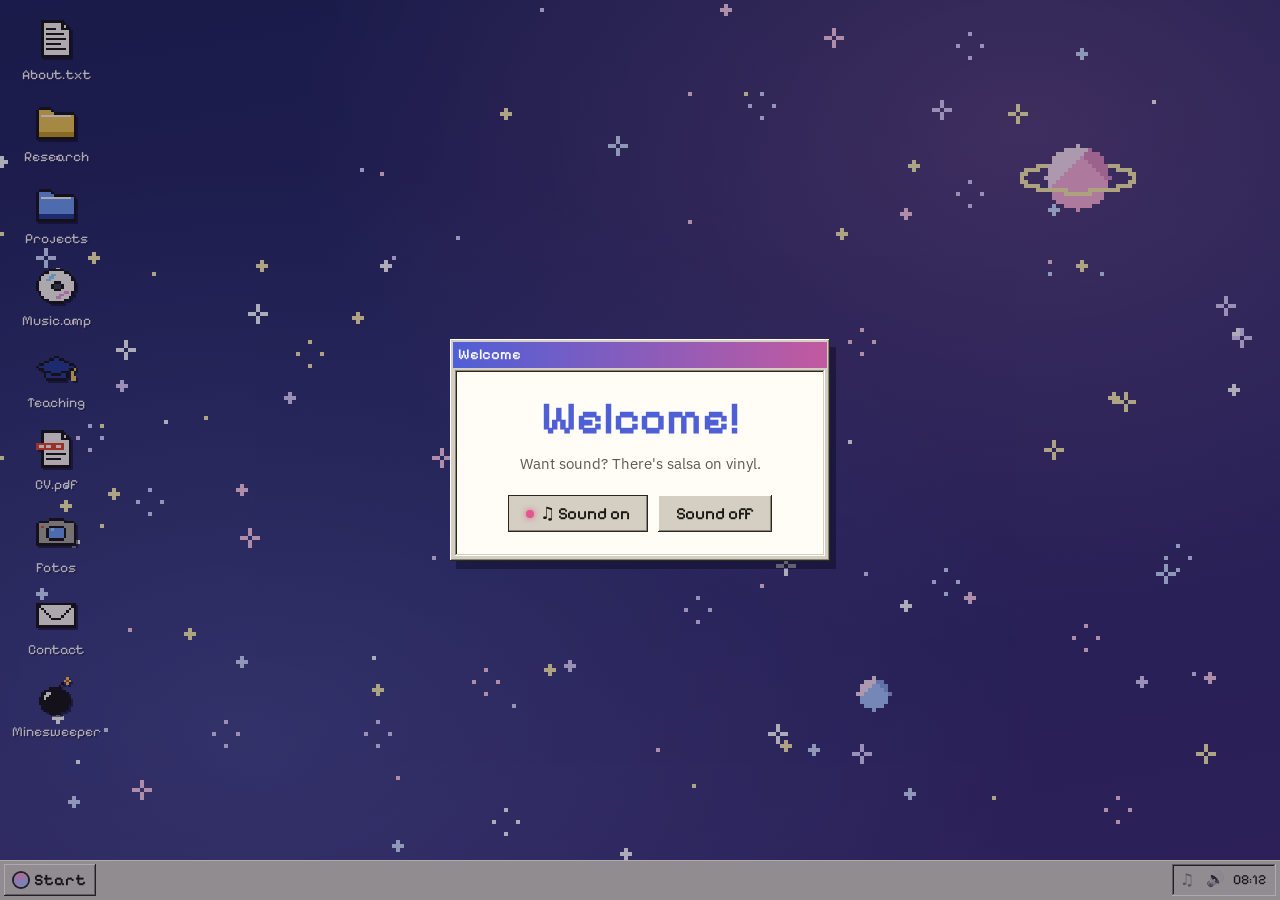
==== commit 239f2d34: "new stuff" ====
--- a/index.html
+++ b/index.html
@@ -51,8 +51,23 @@
     @keyframes ov-wind { 0% { opacity: 0; transform: translateX(-40px) } 15% { opacity: .8 } 100% { opacity: 0; transform: translateX(340px) } }
     @keyframes ov-ray { 0%, 70% { opacity: 0 } 72% { opacity: 1 } 100% { opacity: 0 } }
     @keyframes ov-gw { 0%, 60% { r: 2; opacity: 0 } 62% { opacity: .9 } 100% { r: 70; opacity: 0 } }
+    .thumb-anim-letter { background: #fbf8f1; }
+    .anim-letter .lt-rule { stroke: #b9cbe6; stroke-width: .8; }
+    .anim-letter .lt-mid { stroke-dasharray: 4 4; }
+    .anim-letter .lt-margin { stroke: #e9a3a3; stroke-width: .8; }
+    .anim-letter .lt-ink { fill: none; stroke: #1d2257; stroke-width: 4; stroke-linecap: round; stroke-linejoin: round;
+      stroke-dasharray: 100; stroke-dashoffset: 100; animation: lt-write 4.8s ease-in-out infinite; animation-delay: var(--d); }
+    .anim-letter .lt-wave { fill: none; stroke: #e86a4a; stroke-width: 1.4; opacity: 0;
+      animation: lt-wave 4.8s ease-out infinite; animation-delay: var(--d); }
+    .anim-letter .lt-note { fill: none; stroke: #e86a4a; stroke-width: 1.6; }
+    .anim-letter .lt-notehead { fill: #e86a4a; }
+    .anim-letter .lt-notes { animation: lt-bob 2.4s ease-in-out infinite; }
+    @keyframes lt-write { 0% { stroke-dashoffset: 100 } 25% { stroke-dashoffset: 0 } 85% { stroke-dashoffset: 0; opacity: 1 } 100% { stroke-dashoffset: 0; opacity: 0 } }
+    @keyframes lt-wave { 0% { r: 3; opacity: .9 } 20% { r: 22; opacity: 0 } 100% { r: 22; opacity: 0 } }
+    @keyframes lt-bob { 0%, 100% { transform: translateY(0) } 50% { transform: translateY(-5px) } }
     @media (prefers-reduced-motion: reduce) {
-      .anim-takt *, .anim-soni *, .anim-over * { animation: none !important; }
+      .anim-letter .lt-ink { stroke-dashoffset: 0; }
+      .anim-takt *, .anim-soni *, .anim-over *, .anim-letter * { animation: none !important; }
       .anim-takt animateMotion, .anim-over animateMotion { display: none; }
     }
   </style>
@@ -276,33 +291,27 @@
             </div>
           </li>
 
-          <li class="card" data-cat="sonification">
-            <div class="card-thumb thumb-placeholder thumb-orbit" aria-hidden="true"><span>debris</span></div>
-            <div class="card-body">
-              <p class="card-meta">2026 · in progress</p>
-              <h3>Space debris sonification</h3>
-              <p>Listening to the junk orbiting Earth. Coming soon.</p>
-            </div>
-          </li>
-
           <li class="card" data-cat="sonification research">
             <div class="card-thumb thumb-placeholder thumb-rules" aria-hidden="true"><span>rules</span></div>
             <div class="card-body">
               <p class="card-meta">2025 – · IEM Graz</p>
-              <h3>ML Sonification Toolspace</h3>
+              <h3>Sonification Studio</h3>
               <p>A rule-based sonification tool for mapping data to sound, building on our ICAD survey of sonification software.</p>
               <div class="pub-links">
-                <a class="tag-link" href="https://git.iem.at/p4632/ml-sonification-toolspace" target="_blank" rel="noopener">Code</a>
+                <a class="tag-link" href="https://git.iem.at/p4632/ml-sonification-tool" target="_blank" rel="noopener">Code</a>
               </div>
             </div>
           </li>
 
           <li class="card" data-cat="sonification">
-            <div class="card-thumb thumb-placeholder thumb-letters" aria-hidden="true"><span>Aa</span></div>
+            <a class="card-thumb thumb-anim-letter" href="https://sidlab.iem.sh/project/letterdayproject/" target="_blank" rel="noopener" tabindex="-1" aria-hidden="true"><svg class="anim-thumb anim-letter" viewBox="0 0 320 200" preserveAspectRatio="xMidYMid slice" aria-hidden="true"><line x1="0" y1="62" x2="320" y2="62" class="lt-rule"/><line x1="0" y1="100" x2="320" y2="100" class="lt-rule lt-mid"/><line x1="0" y1="138" x2="320" y2="138" class="lt-rule"/><line x1="0" y1="176" x2="320" y2="176" class="lt-rule"/><line x1="34" y1="0" x2="34" y2="200" class="lt-margin"/><path d="M118,108 C104,96 82,104 82,122 C82,140 104,144 116,128 M118,104 L118,138" pathLength="100" class="lt-ink" style="--d:0s"/><path d="M146,62 L146,138 M146,118 C152,100 180,98 182,120 C184,142 156,146 146,128" pathLength="100" class="lt-ink" style="--d:1.6s"/><path d="M240,108 C230,98 208,100 208,122 C208,142 230,144 242,132" pathLength="100" class="lt-ink" style="--d:3.2s"/><circle cx="118" cy="138" r="3" class="lt-wave" style="--d:1.1s"/><circle cx="146" cy="128" r="3" class="lt-wave" style="--d:2.7s"/><circle cx="242" cy="132" r="3" class="lt-wave" style="--d:4.3s"/><g class="lt-notes"><path d="M262,60 l0,-18 l10,-3 l0,18" class="lt-note"/><circle cx="260" cy="60" r="3" class="lt-notehead"/><circle cx="270" cy="57" r="3" class="lt-notehead"/></g></svg></a>
             <div class="card-body">
               <p class="card-meta">2024 – · IEM Graz</p>
               <h3>The Letter Day Project</h3>
               <p>A pen with sound feedback that helps first graders learn to write, linking each letter's shape to its sound.</p>
+              <div class="pub-links">
+                <a class="tag-link strong" href="https://sidlab.iem.sh/project/letterdayproject/" target="_blank" rel="noopener">Project</a>
+              </div>
             </div>
           </li>
 
@@ -419,7 +428,7 @@
           </li>
         </ul>
       </div>
-      <footer class="statusbar"><span data-count>16 objects</span><span><a href="https://github.com/sofiavallejob" target="_blank" rel="noopener">github.com/sofiavallejob</a></span></footer>
+      <footer class="statusbar"><span data-count>15 objects</span><span><a href="https://github.com/sofiavallejob" target="_blank" rel="noopener">github.com/sofiavallejob</a></span></footer>
     </section>
 
     <!-- ===================== MUSIC ===================== -->
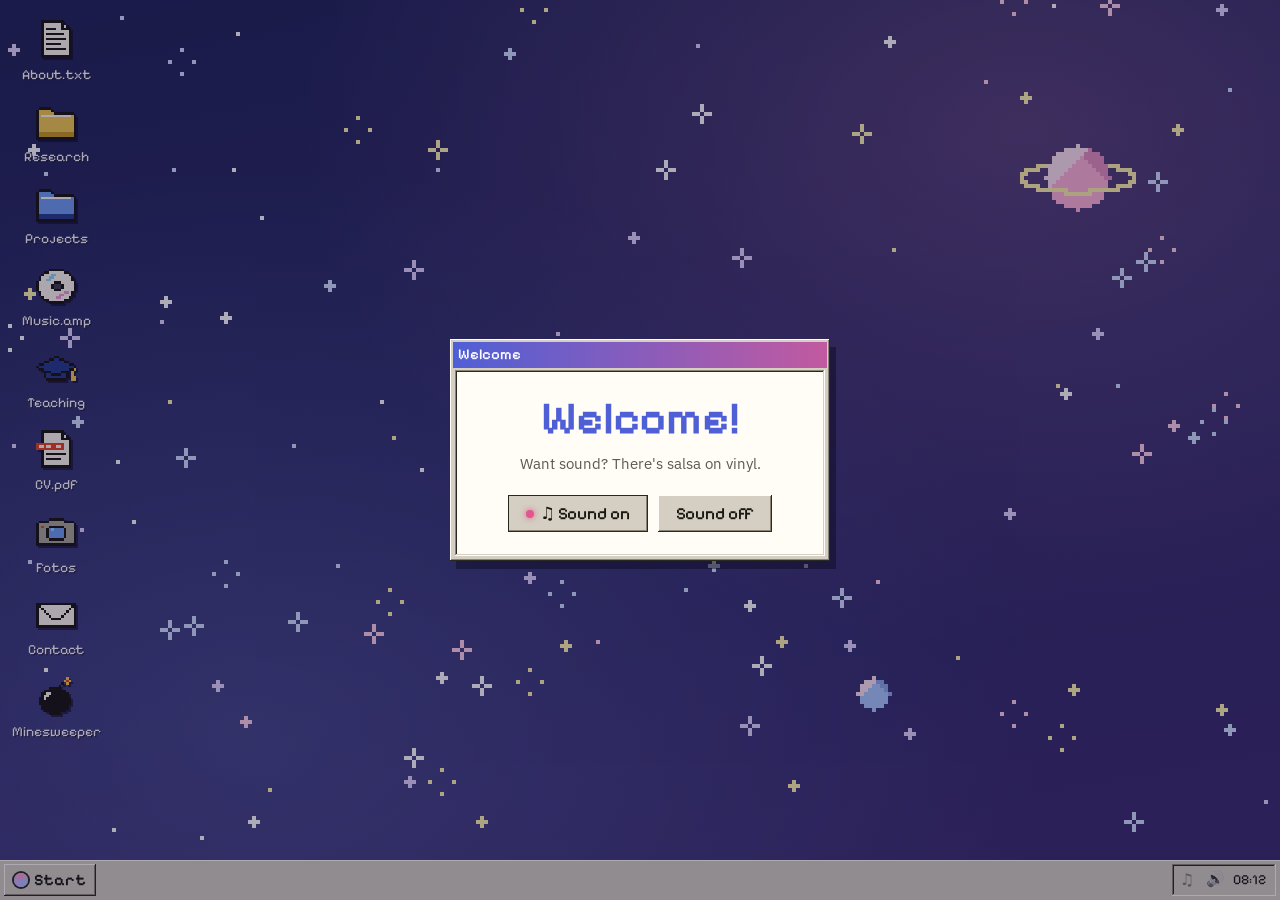
==== commit 9d75eb18: "new animations" ====
--- a/index.html
+++ b/index.html
@@ -65,9 +65,32 @@
     @keyframes lt-write { 0% { stroke-dashoffset: 100 } 25% { stroke-dashoffset: 0 } 85% { stroke-dashoffset: 0; opacity: 1 } 100% { stroke-dashoffset: 0; opacity: 0 } }
     @keyframes lt-wave { 0% { r: 3; opacity: .9 } 20% { r: 22; opacity: 0 } 100% { r: 22; opacity: 0 } }
     @keyframes lt-bob { 0%, 100% { transform: translateY(0) } 50% { transform: translateY(-5px) } }
+    /* Shared building blocks for the other animated thumbnails (class "anim-x"). */
+    .anim-x * { transform-box: fill-box; }
+    .anim-x .mono { font: 500 9px "IBM Plex Mono", monospace; letter-spacing: .06em; }
+    .anim-x .p-glow { animation: px-pulse var(--t, 3s) ease-in-out infinite; animation-delay: var(--d, 0s); }
+    .anim-x .p-blink { opacity: .15; animation: px-blink var(--t, 2s) ease-out infinite; animation-delay: var(--d, 0s); }
+    .anim-x .p-bar { transform-origin: bottom; animation: px-bar var(--t, 1.2s) ease-in-out infinite alternate; animation-delay: var(--d, 0s); }
+    .anim-x .p-mbar { transform-origin: center; animation: px-bar var(--t, 1.2s) ease-in-out infinite alternate; animation-delay: var(--d, 0s); }
+    .anim-x .p-rise { opacity: 0; animation: px-rise var(--t, 5s) linear infinite; animation-delay: var(--d, 0s); }
+    .anim-x .p-ring { fill: none; opacity: 0; animation: px-ring var(--t, 4s) ease-out infinite; animation-delay: var(--d, 0s); }
+    .anim-x .p-bob { animation: px-bob var(--t, 1.6s) ease-in-out infinite; animation-delay: var(--d, 0s); }
+    .anim-x .p-scroll { animation: px-scroll var(--t, 1.6s) linear infinite; }
+    .anim-x .p-flow { stroke-dasharray: 3 5; animation: px-flow 1s linear infinite; }
+    .anim-x .p-head { animation: px-head var(--t, 2.4s) linear infinite; }
+    @keyframes px-pulse { 0%, 100% { opacity: .25 } 50% { opacity: 1 } }
+    @keyframes px-blink { 0% { opacity: 1 } 18% { opacity: .15 } 100% { opacity: .15 } }
+    @keyframes px-bar { 0% { transform: scaleY(.2) } 100% { transform: scaleY(1) } }
+    @keyframes px-rise { 0% { opacity: 0; transform: translateY(0) } 15% { opacity: .9 } 100% { opacity: 0; transform: translateY(-130px) } }
+    @keyframes px-ring { 0% { r: 3; opacity: .9 } 100% { r: 60; opacity: 0 } }
+    @keyframes px-bob { 0%, 100% { transform: translateY(0) } 50% { transform: translateY(-5px) } }
+    @keyframes px-scroll { from { transform: translateX(0) } to { transform: translateX(-80px) } }
+    @keyframes px-flow { to { stroke-dashoffset: -16 } }
+    @keyframes px-head { from { transform: translateX(0) } to { transform: translateX(256px) } }
     @media (prefers-reduced-motion: reduce) {
       .anim-letter .lt-ink { stroke-dashoffset: 0; }
-      .anim-takt *, .anim-soni *, .anim-over *, .anim-letter * { animation: none !important; }
+      .anim-takt *, .anim-soni *, .anim-over *, .anim-letter *, .anim-x * { animation: none !important; }
+      .anim-x .p-blink, .anim-x .p-rise, .anim-x .p-ring { opacity: .6; }
       .anim-takt animateMotion, .anim-over animateMotion { display: none; }
     }
   </style>
@@ -292,13 +315,13 @@
           </li>
 
           <li class="card" data-cat="sonification research">
-            <div class="card-thumb thumb-placeholder thumb-rules" aria-hidden="true"><span>rules</span></div>
-            <div class="card-body">
-              <p class="card-meta">2025 – · IEM Graz</p>
+            <a class="card-thumb" href="https://git.iem.at/p4632/ml-sonification-tool" target="_blank" rel="noopener" tabindex="-1" aria-hidden="true"><svg class="anim-thumb anim-x" viewBox="0 0 320 200" preserveAspectRatio="xMidYMid slice" aria-hidden="true"><rect width="320" height="200" fill="#1d2257"/><g fill="#9fd8ff"><circle cx="22" cy="110" r="2.6" class="p-glow" style="--d:0s;--t:2.4s"/><circle cx="34" cy="92" r="2.6" class="p-glow" style="--d:.2s;--t:2.4s"/><circle cx="46" cy="118" r="2.6" class="p-glow" style="--d:.4s;--t:2.4s"/><circle cx="58" cy="76" r="2.6" class="p-glow" style="--d:.6s;--t:2.4s"/><circle cx="70" cy="98" r="2.6" class="p-glow" style="--d:.8s;--t:2.4s"/><circle cx="82" cy="84" r="2.6" class="p-glow" style="--d:1s;--t:2.4s"/><circle cx="94" cy="124" r="2.6" class="p-glow" style="--d:1.2s;--t:2.4s"/></g><g stroke="rgba(255,255,255,.55)" stroke-width="1.2" fill="none"><path d="M104,100 L134,62" class="p-flow"/><path d="M104,100 L134,100" class="p-flow"/><path d="M104,100 L134,138" class="p-flow"/><path d="M196,62 L226,100" class="p-flow"/><path d="M196,100 L226,100" class="p-flow"/><path d="M196,138 L226,100" class="p-flow"/></g><g fill="#e3b341"><rect x="134" y="50" width="62" height="24" rx="5" class="p-blink" style="--t:3s;--d:0s"/><rect x="134" y="88" width="62" height="24" rx="5" class="p-blink" style="--t:3s;--d:1s"/><rect x="134" y="126" width="62" height="24" rx="5" class="p-blink" style="--t:3s;--d:2s"/></g><g fill="none" stroke="#e3b341" stroke-width="1"><rect x="134" y="50" width="62" height="24" rx="5"/><rect x="134" y="88" width="62" height="24" rx="5"/><rect x="134" y="126" width="62" height="24" rx="5"/></g><g fill="#fff" class="mono" text-anchor="middle"><text x="165" y="65">pitch</text><text x="165" y="103">loudness</text><text x="165" y="141">timbre</text></g><g fill="#fff"><rect x="234" y="80" width="5" height="40" rx="2" class="p-mbar" style="--d:0s;--t:.5s"/><rect x="243" y="70" width="5" height="60" rx="2" class="p-mbar" style="--d:.15s;--t:.6s"/><rect x="252" y="62" width="5" height="76" rx="2" class="p-mbar" style="--d:.3s;--t:.45s"/><rect x="261" y="74" width="5" height="52" rx="2" class="p-mbar" style="--d:.1s;--t:.55s"/><rect x="270" y="58" width="5" height="84" rx="2" class="p-mbar" style="--d:.25s;--t:.5s"/><rect x="279" y="72" width="5" height="56" rx="2" class="p-mbar" style="--d:.05s;--t:.65s"/><rect x="288" y="82" width="5" height="36" rx="2" class="p-mbar" style="--d:.35s;--t:.5s"/><rect x="297" y="88" width="5" height="24" rx="2" class="p-mbar" style="--d:.2s;--t:.6s"/></g><text x="160" y="184" text-anchor="middle" class="mono" fill="rgba(255,255,255,.75)">data → rules → sound</text><text x="16" y="24" class="mono" fill="#e3b341">PhD</text></svg></a>
+            <div class="card-body">
+              <p class="card-meta">2025 – · PhD project · IEM Graz</p>
               <h3>Sonification Studio</h3>
-              <p>A rule-based sonification tool for mapping data to sound, building on our ICAD survey of sonification software.</p>
-              <div class="pub-links">
-                <a class="tag-link" href="https://git.iem.at/p4632/ml-sonification-tool" target="_blank" rel="noopener">Code</a>
+              <p><em>My PhD project.</em> A tool that turns data into sound by combining machine learning with expert mapping rules from the sonification literature, building on our ICAD survey of sonification software.</p>
+              <div class="pub-links">
+                <a class="tag-link strong" href="https://git.iem.at/p4632/ml-sonification-tool" target="_blank" rel="noopener">First release</a>
               </div>
             </div>
           </li>
@@ -316,7 +339,7 @@
           </li>
 
           <li class="card" data-cat="research">
-            <a class="card-thumb" href="https://zenodo.org/records/13861977" target="_blank" rel="noopener" tabindex="-1" aria-hidden="true"><img src="assets/img/projects/vco.jpg" alt="" loading="lazy"></a>
+            <a class="card-thumb" href="https://zenodo.org/records/13861977" target="_blank" rel="noopener" tabindex="-1" aria-hidden="true"><svg class="anim-thumb anim-x" viewBox="0 0 320 200" preserveAspectRatio="xMidYMid slice" aria-hidden="true"><rect width="320" height="200" fill="#0d1a12"/><g stroke="rgba(108,240,160,.12)" stroke-width=".8"><line x1="0" y1="50" x2="320" y2="50"/><line x1="0" y1="100" x2="320" y2="100"/><line x1="0" y1="150" x2="320" y2="150"/><line x1="80" y1="0" x2="80" y2="200"/><line x1="160" y1="0" x2="160" y2="200"/><line x1="240" y1="0" x2="240" y2="200"/></g><g class="p-scroll" style="--t:1.4s"><path d="M0,140 L40,70 L40,140 L80,70 L80,140 L120,70 L120,140 L160,70 L160,140 L200,70 L200,140 L240,70 L240,140 L280,70 L280,140 L320,70 L320,140 L360,70 L360,140 L400,70" fill="none" stroke="#e3b341" stroke-width="1.2" stroke-dasharray="3 3" opacity=".7" transform="translate(2,3)"/><path d="M0,140 L40,70 L40,140 L80,70 L80,140 L120,70 L120,140 L160,70 L160,140 L200,70 L200,140 L240,70 L240,140 L280,70 L280,140 L320,70 L320,140 L360,70 L360,140 L400,70" fill="none" stroke="#6cf0a0" stroke-width="2"/></g><g stroke="rgba(108,240,160,.3)" stroke-width=".6"><line x1="226" y1="22" x2="250" y2="14"/><line x1="226" y1="22" x2="250" y2="30"/><line x1="226" y1="38" x2="250" y2="14"/><line x1="226" y1="38" x2="250" y2="30"/><line x1="250" y1="14" x2="274" y2="22"/><line x1="250" y1="30" x2="274" y2="22"/><line x1="250" y1="14" x2="274" y2="38"/><line x1="250" y1="30" x2="274" y2="38"/></g><g fill="#6cf0a0"><circle cx="226" cy="22" r="3" class="p-glow" style="--d:0s;--t:1.4s"/><circle cx="226" cy="38" r="3" class="p-glow" style="--d:.2s;--t:1.4s"/><circle cx="250" cy="14" r="3" class="p-glow" style="--d:.4s;--t:1.4s"/><circle cx="250" cy="30" r="3" class="p-glow" style="--d:.6s;--t:1.4s"/><circle cx="274" cy="22" r="3" class="p-glow" style="--d:.8s;--t:1.4s"/><circle cx="274" cy="38" r="3" class="p-glow" style="--d:1s;--t:1.4s"/></g><text x="16" y="24" class="mono" fill="#6cf0a0">VCO · model vs analog</text><text x="16" y="184" class="mono" fill="rgba(108,240,160,.6)">CV 2.4 V · 220.0 Hz</text></svg></a>
             <div class="card-body">
               <p class="card-meta">2024 · MTG · PyTorch</p>
               <h3>Kobol RSF VCO</h3>
@@ -329,7 +352,7 @@
           </li>
 
           <li class="card" data-cat="research">
-            <a class="card-thumb" href="https://www.upf.edu/web/mtg/ongoing-projects/-/asset_publisher/DneGVrJZ7tmE/content/id/245414020/maximized" target="_blank" rel="noopener" tabindex="-1" aria-hidden="true"><img src="assets/img/projects/ls.jpg" alt="" loading="lazy"></a>
+            <a class="card-thumb" href="https://www.upf.edu/web/mtg/ongoing-projects/-/asset_publisher/DneGVrJZ7tmE/content/id/245414020/maximized" target="_blank" rel="noopener" tabindex="-1" aria-hidden="true"><svg class="anim-thumb anim-x" viewBox="0 0 320 200" preserveAspectRatio="xMidYMid slice" aria-hidden="true"><rect width="320" height="200" fill="#2b2233"/><rect x="50" y="26" width="220" height="128" rx="10" fill="#17121c" stroke="#5a4a66" stroke-width="2"/><line x1="130" y1="170" x2="190" y2="170" stroke="#5a4a66" stroke-width="3" stroke-linecap="round"/><line x1="160" y1="154" x2="160" y2="170" stroke="#5a4a66" stroke-width="3"/><text x="66" y="48" class="mono" fill="rgba(255,255,255,.6)">dialogue</text><g fill="#f3f4f6"><rect x="66" y="56" width="6" height="34" rx="2" class="p-bar" style="--d:0s;--t:.4s"/><rect x="76" y="56" width="6" height="34" rx="2" class="p-bar" style="--d:.2s;--t:.35s"/><rect x="86" y="56" width="6" height="34" rx="2" class="p-bar" style="--d:.1s;--t:.5s"/><rect x="96" y="56" width="6" height="34" rx="2" class="p-bar" style="--d:.3s;--t:.3s"/><rect x="106" y="56" width="6" height="34" rx="2" class="p-bar" style="--d:.05s;--t:.45s"/><rect x="116" y="56" width="6" height="34" rx="2" class="p-bar" style="--d:.25s;--t:.4s"/></g><text x="66" y="108" class="mono" fill="rgba(255,255,255,.6)">music</text><g fill="#e86a4a"><rect x="66" y="116" width="6" height="26" rx="2" class="p-bar" style="--d:0s;--t:1.4s"/><rect x="76" y="116" width="6" height="26" rx="2" class="p-bar" style="--d:.3s;--t:1.6s"/><rect x="86" y="116" width="6" height="26" rx="2" class="p-bar" style="--d:.6s;--t:1.3s"/><rect x="96" y="116" width="6" height="26" rx="2" class="p-bar" style="--d:.2s;--t:1.5s"/><rect x="106" y="116" width="6" height="26" rx="2" class="p-bar" style="--d:.5s;--t:1.7s"/><rect x="116" y="116" width="6" height="26" rx="2" class="p-bar" style="--d:.1s;--t:1.4s"/></g><text x="168" y="86" class="mono" fill="rgba(255,255,255,.6)">audible?</text><text x="168" y="114" fill="#e86a4a" class="p-glow" style="font:600 26px 'IBM Plex Mono',monospace;--t:2.4s">0.62</text><text x="16" y="190" class="mono" fill="rgba(255,255,255,.5)">background music in TV &amp; film</text></svg></a>
             <div class="card-body">
               <p class="card-meta">2023 – 24 · MTG &amp; BMAT</p>
               <h3>LoudSense</h3>
@@ -342,7 +365,7 @@
           </li>
 
           <li class="card" data-cat="research">
-            <a class="card-thumb" href="https://github.com/sofiavallejob/TranscribeASL" target="_blank" rel="noopener" tabindex="-1" aria-hidden="true"><img src="assets/img/projects/asl.jpg" alt="" loading="lazy"></a>
+            <a class="card-thumb" href="https://github.com/sofiavallejob/TranscribeASL" target="_blank" rel="noopener" tabindex="-1" aria-hidden="true"><svg class="anim-thumb anim-x" viewBox="0 0 320 200" preserveAspectRatio="xMidYMid slice" aria-hidden="true"><rect width="320" height="200" fill="#f3f4f6"/><g class="p-bob" style="--t:2.6s"><g stroke="#1a1f2b" stroke-width="1.6" stroke-linecap="round" fill="none"><path d="M92,168 L92,128"/><path d="M92,128 L64,116 L50,96"/><path d="M92,128 L80,102 L77,78 L76,58"/><path d="M92,128 L94,100 L95,76 L96,52"/><path d="M92,128 L106,102 L110,80 L112,62"/><path d="M92,128 L116,110 L124,94 L128,80"/></g><g fill="#4f9be8"><circle cx="92" cy="168" r="3.4" class="p-glow" style="--d:0s"/><circle cx="92" cy="128" r="3.4" class="p-glow" style="--d:.2s"/><circle cx="64" cy="116" r="3" class="p-glow" style="--d:.4s"/><circle cx="50" cy="96" r="3" class="p-glow" style="--d:.6s"/><circle cx="80" cy="102" r="3" class="p-glow" style="--d:.8s"/><circle cx="77" cy="78" r="3" class="p-glow" style="--d:1s"/><circle cx="76" cy="58" r="3" class="p-glow" style="--d:1.2s"/><circle cx="94" cy="100" r="3" class="p-glow" style="--d:1.4s"/><circle cx="95" cy="76" r="3" class="p-glow" style="--d:1.6s"/><circle cx="96" cy="52" r="3" class="p-glow" style="--d:1.8s"/><circle cx="106" cy="102" r="3" class="p-glow" style="--d:2s"/><circle cx="110" cy="80" r="3" class="p-glow" style="--d:2.2s"/><circle cx="112" cy="62" r="3" class="p-glow" style="--d:2.4s"/><circle cx="116" cy="110" r="3" class="p-glow" style="--d:2.6s"/><circle cx="124" cy="94" r="3" class="p-glow" style="--d:2.8s"/><circle cx="128" cy="80" r="3" class="p-glow" style="--d:3s"/></g></g><path d="M148,108 L168,108" stroke="#1a1f2b" stroke-width="1.2" class="p-flow" fill="none"/><g fill="#1a1f2b" style="font:600 26px 'Pixelify Sans',monospace"><text x="180" y="118" class="p-blink" style="--t:5s;--d:0s">H</text><text x="202" y="118" class="p-blink" style="--t:5s;--d:.5s">E</text><text x="224" y="118" class="p-blink" style="--t:5s;--d:1s">L</text><text x="244" y="118" class="p-blink" style="--t:5s;--d:1.5s">L</text><text x="264" y="118" class="p-blink" style="--t:5s;--d:2s">O</text></g><text x="16" y="24" class="mono" fill="#4f9be8">sign → text, live</text></svg></a>
             <div class="card-body">
               <p class="card-meta">2023 · Wekinator, Processing</p>
               <h3>Transcribe ASL</h3>
@@ -354,7 +377,7 @@
           </li>
 
           <li class="card" data-cat="research">
-            <a class="card-thumb" href="https://github.com/tlr-id/measure_of_music-MTG_best" target="_blank" rel="noopener" tabindex="-1" aria-hidden="true"><img src="assets/img/projects/MOM.jpg" alt="" loading="lazy"></a>
+            <a class="card-thumb" href="https://github.com/tlr-id/measure_of_music-MTG_best" target="_blank" rel="noopener" tabindex="-1" aria-hidden="true"><svg class="anim-thumb anim-x" viewBox="0 0 320 200" preserveAspectRatio="xMidYMid slice" aria-hidden="true"><rect width="320" height="200" fill="#1a1f2b"/><g fill="#e3b341" opacity=".18"><path d="M70,0 L30,150 L110,150 Z" class="p-glow" style="--t:2.2s"/><path d="M160,0 L120,150 L200,150 Z" class="p-glow" style="--t:2.2s;--d:.7s"/><path d="M250,0 L210,150 L290,150 Z" class="p-glow" style="--t:2.2s;--d:1.4s"/></g><rect x="20" y="40" width="280" height="10" rx="2" fill="#2c3344"/><g fill="#b07be0"><circle cx="30" cy="160" r="7" class="p-bob" style="--d:0s;--t:.6s"/><circle cx="50" cy="164" r="7" class="p-bob" style="--d:.2s;--t:.6s"/><circle cx="70" cy="158" r="7" class="p-bob" style="--d:.1s;--t:.6s"/><circle cx="90" cy="163" r="7" class="p-bob" style="--d:.3s;--t:.6s"/><circle cx="110" cy="159" r="7" class="p-bob" style="--d:.05s;--t:.6s"/><circle cx="130" cy="164" r="7" class="p-bob" style="--d:.25s;--t:.6s"/><circle cx="150" cy="158" r="7" class="p-bob" style="--d:.15s;--t:.6s"/><circle cx="170" cy="162" r="7" class="p-bob" style="--d:.35s;--t:.6s"/><circle cx="190" cy="159" r="7" class="p-bob" style="--d:.1s;--t:.6s"/><circle cx="210" cy="164" r="7" class="p-bob" style="--d:.2s;--t:.6s"/><circle cx="230" cy="158" r="7" class="p-bob" style="--d:.3s;--t:.6s"/><circle cx="250" cy="163" r="7" class="p-bob" style="--d:0s;--t:.6s"/><circle cx="270" cy="159" r="7" class="p-bob" style="--d:.25s;--t:.6s"/><circle cx="290" cy="164" r="7" class="p-bob" style="--d:.15s;--t:.6s"/></g><g fill="#4f9be8"><circle cx="40" cy="182" r="8" class="p-bob" style="--d:.1s;--t:.7s"/><circle cx="62" cy="186" r="8" class="p-bob" style="--d:.3s;--t:.7s"/><circle cx="84" cy="181" r="8" class="p-bob" style="--d:0s;--t:.7s"/><circle cx="106" cy="185" r="8" class="p-bob" style="--d:.2s;--t:.7s"/><circle cx="128" cy="182" r="8" class="p-bob" style="--d:.4s;--t:.7s"/><circle cx="150" cy="186" r="8" class="p-bob" style="--d:.1s;--t:.7s"/><circle cx="172" cy="181" r="8" class="p-bob" style="--d:.3s;--t:.7s"/><circle cx="194" cy="185" r="8" class="p-bob" style="--d:.05s;--t:.7s"/><circle cx="216" cy="182" r="8" class="p-bob" style="--d:.25s;--t:.7s"/><circle cx="238" cy="186" r="8" class="p-bob" style="--d:.15s;--t:.7s"/><circle cx="260" cy="181" r="8" class="p-bob" style="--d:.35s;--t:.7s"/><circle cx="282" cy="185" r="8" class="p-bob" style="--d:.2s;--t:.7s"/></g><g fill="#3fb37f"><rect x="226" y="70" width="10" height="50" class="p-bar" style="--d:0s;--t:1.8s"/><rect x="240" y="70" width="10" height="50" class="p-bar" style="--d:.4s;--t:1.8s"/><rect x="254" y="70" width="10" height="50" class="p-bar" style="--d:.8s;--t:1.8s"/><rect x="268" y="70" width="10" height="50" class="p-bar" style="--d:1.2s;--t:1.8s"/></g><text x="16" y="24" class="mono" fill="#e3b341">turnout forecast</text></svg></a>
             <div class="card-body">
               <p class="card-meta">2023 · Measure of Music</p>
               <h3>Fan-Turnout</h3>
@@ -366,7 +389,7 @@
           </li>
 
           <li class="card" data-cat="research">
-            <div class="card-thumb thumb-placeholder thumb-groove" aria-hidden="true"><span>groove</span></div>
+            <a class="card-thumb" href="https://github.com/sofiavallejob/GrooveEstimationUsingDNNs" target="_blank" rel="noopener" tabindex="-1" aria-hidden="true"><svg class="anim-thumb anim-x" viewBox="0 0 320 200" preserveAspectRatio="xMidYMid slice" aria-hidden="true"><rect width="320" height="200" fill="#e86a4a"/><g stroke="rgba(255,255,255,.22)" stroke-width="12" stroke-dasharray="12 4"><line x1="32" y1="70" x2="288" y2="70"/><line x1="32" y1="100" x2="288" y2="100"/><line x1="32" y1="130" x2="288" y2="130"/></g><g class="mono" fill="rgba(255,255,255,.8)"><text x="8" y="73">kk</text><text x="8" y="103">sn</text><text x="8" y="133">hh</text></g><g fill="#fff" style="--t:2.4s"><rect x="32" y="64" width="12" height="12" rx="2" class="p-blink" style="--t:2.4s;--d:0s"/><rect x="80" y="64" width="12" height="12" rx="2" class="p-blink" style="--t:2.4s;--d:.45s"/><rect x="160" y="64" width="12" height="12" rx="2" class="p-blink" style="--t:2.4s;--d:1.2s"/><rect x="208" y="64" width="12" height="12" rx="2" class="p-blink" style="--t:2.4s;--d:1.65s"/><rect x="96" y="94" width="12" height="12" rx="2" class="p-blink" style="--t:2.4s;--d:.6s"/><rect x="224" y="94" width="12" height="12" rx="2" class="p-blink" style="--t:2.4s;--d:1.8s"/><rect x="32" y="124" width="12" height="12" rx="2" class="p-blink" style="--t:2.4s;--d:0s"/><rect x="64" y="124" width="12" height="12" rx="2" class="p-blink" style="--t:2.4s;--d:.3s"/><rect x="96" y="124" width="12" height="12" rx="2" class="p-blink" style="--t:2.4s;--d:.6s"/><rect x="128" y="124" width="12" height="12" rx="2" class="p-blink" style="--t:2.4s;--d:.9s"/><rect x="160" y="124" width="12" height="12" rx="2" class="p-blink" style="--t:2.4s;--d:1.2s"/><rect x="192" y="124" width="12" height="12" rx="2" class="p-blink" style="--t:2.4s;--d:1.5s"/><rect x="224" y="124" width="12" height="12" rx="2" class="p-blink" style="--t:2.4s;--d:1.8s"/><rect x="256" y="124" width="12" height="12" rx="2" class="p-blink" style="--t:2.4s;--d:2.1s"/></g><rect x="30" y="56" width="2" height="88" fill="#1a1f2b" class="p-head" style="--t:2.4s"/><text x="16" y="184" class="mono" fill="#fff">groove</text><rect x="70" y="177" width="180" height="8" rx="4" fill="rgba(255,255,255,.25)"/><rect x="70" y="177" width="160" height="8" rx="4" fill="#fff" class="p-glow" style="--t:2.4s"/><text x="258" y="184" class="mono" fill="#fff">0.87</text></svg></a>
             <div class="card-body">
               <p class="card-meta">2023 · UPF · DNNs</p>
               <h3>Groove estimation</h3>
@@ -378,7 +401,7 @@
           </li>
 
           <li class="card" data-cat="pd">
-            <a class="card-thumb" href="https://github.com/sofiavallejob/MarkovModelsInPD" target="_blank" rel="noopener" tabindex="-1" aria-hidden="true"><img src="assets/img/projects/markov-models.jpg" alt="" loading="lazy"></a>
+            <a class="card-thumb" href="https://github.com/sofiavallejob/MarkovModelsInPD" target="_blank" rel="noopener" tabindex="-1" aria-hidden="true"><svg class="anim-thumb anim-x" viewBox="0 0 320 200" preserveAspectRatio="xMidYMid slice" aria-hidden="true"><rect width="320" height="200" fill="#26332b"/><g stroke="rgba(255,255,255,.18)" stroke-width="1.2" fill="none"><line x1="90" y1="60" x2="230" y2="60"/><line x1="230" y1="60" x2="230" y2="140"/><line x1="230" y1="140" x2="90" y2="140"/><line x1="90" y1="140" x2="90" y2="60"/><line x1="90" y1="60" x2="230" y2="140"/><line x1="230" y1="60" x2="90" y2="140"/></g><g stroke="#3fb37f" stroke-width="2.4" fill="none"><line x1="90" y1="60" x2="230" y2="60" class="p-blink" style="--t:4s;--d:.6s"/><line x1="230" y1="60" x2="230" y2="140" class="p-blink" style="--t:4s;--d:1.6s"/><line x1="230" y1="140" x2="90" y2="140" class="p-blink" style="--t:4s;--d:2.6s"/><line x1="90" y1="140" x2="90" y2="60" class="p-blink" style="--t:4s;--d:3.6s"/></g><g fill="#1a2620" stroke="rgba(255,255,255,.4)" stroke-width="1.2"><circle cx="90" cy="60" r="20"/><circle cx="230" cy="60" r="20"/><circle cx="230" cy="140" r="20"/><circle cx="90" cy="140" r="20"/></g><g fill="#3fb37f"><circle cx="90" cy="60" r="20" class="p-blink" style="--t:4s;--d:0s"/><circle cx="230" cy="60" r="20" class="p-blink" style="--t:4s;--d:1s"/><circle cx="230" cy="140" r="20" class="p-blink" style="--t:4s;--d:2s"/><circle cx="90" cy="140" r="20" class="p-blink" style="--t:4s;--d:3s"/></g><g fill="#fff" text-anchor="middle" style="font:600 14px 'IBM Plex Mono',monospace"><text x="90" y="65">I</text><text x="230" y="65">IV</text><text x="230" y="145">V</text><text x="90" y="145">vi</text></g><g fill="none" stroke="#3fb37f"><circle cx="90" cy="60" r="20" class="p-ring" style="--t:4s;--d:0s"/><circle cx="230" cy="60" r="20" class="p-ring" style="--t:4s;--d:1s"/><circle cx="230" cy="140" r="20" class="p-ring" style="--t:4s;--d:2s"/><circle cx="90" cy="140" r="20" class="p-ring" style="--t:4s;--d:3s"/></g><text x="16" y="190" class="mono" fill="rgba(255,255,255,.6)">P(next chord | this chord)</text></svg></a>
             <div class="card-body">
               <p class="card-meta">2023 · Pure Data</p>
               <h3>Markov chords</h3>
@@ -390,7 +413,7 @@
           </li>
 
           <li class="card" data-cat="pd">
-            <a class="card-thumb" href="https://www.youtube.com/watch?v=l0DSrargaQY" target="_blank" rel="noopener" tabindex="-1" aria-hidden="true"><img src="assets/img/projects/conciousness.jpg" alt="" loading="lazy"></a>
+            <a class="card-thumb" href="https://www.youtube.com/watch?v=l0DSrargaQY" target="_blank" rel="noopener" tabindex="-1" aria-hidden="true"><svg class="anim-thumb anim-x" viewBox="0 0 320 200" preserveAspectRatio="xMidYMid slice" aria-hidden="true"><rect width="320" height="200" fill="#0b0b12"/><g stroke-width="1.4"><circle cx="160" cy="100" r="3" stroke="#b07be0" class="p-ring" style="--t:4s;--d:0s"/><circle cx="160" cy="100" r="3" stroke="#4f9be8" class="p-ring" style="--t:4s;--d:.8s"/><circle cx="160" cy="100" r="3" stroke="#b07be0" class="p-ring" style="--t:4s;--d:1.6s"/><circle cx="160" cy="100" r="3" stroke="#4f9be8" class="p-ring" style="--t:4s;--d:2.4s"/><circle cx="160" cy="100" r="3" stroke="#b07be0" class="p-ring" style="--t:4s;--d:3.2s"/></g><circle cx="160" cy="100" r="6" fill="#fff" class="p-glow" style="--t:1.6s"/><g fill="none" stroke="rgba(255,255,255,.35)" stroke-width="1"><rect x="24" y="30" width="44" height="16"/><rect x="24" y="154" width="44" height="16"/><rect x="252" y="30" width="44" height="16"/><rect x="252" y="154" width="44" height="16"/></g><g class="mono" fill="rgba(255,255,255,.6)"><text x="28" y="41">osc~</text><text x="28" y="165">*~</text><text x="256" y="41">vcf~</text><text x="256" y="165">dac~</text></g><g stroke="rgba(255,255,255,.3)" fill="none"><path d="M68,38 L150,96" class="p-flow"/><path d="M68,162 L150,104" class="p-flow"/><path d="M170,96 L252,38" class="p-flow"/><path d="M170,104 L252,162" class="p-flow"/></g></svg></a>
             <div class="card-body">
               <p class="card-meta">2023 · Pure Data</p>
               <h3>Consciousness</h3>
@@ -402,7 +425,7 @@
           </li>
 
           <li class="card" data-cat="pd">
-            <a class="card-thumb" href="https://www.youtube.com/watch?v=LK4_Kl8M_mU" target="_blank" rel="noopener" tabindex="-1" aria-hidden="true"><img src="assets/img/projects/ambientgenerator.jpg" alt="" loading="lazy"></a>
+            <a class="card-thumb" href="https://www.youtube.com/watch?v=LK4_Kl8M_mU" target="_blank" rel="noopener" tabindex="-1" aria-hidden="true"><svg class="anim-thumb anim-x" viewBox="0 0 320 200" preserveAspectRatio="xMidYMid slice" aria-hidden="true"><rect width="320" height="200" fill="#253447"/><g fill="#9fd8ff"><circle cx="30" cy="160" r="2.4" class="p-rise" style="--d:0s"/><circle cx="58" cy="160" r="1.8" class="p-rise" style="--d:1.3s"/><circle cx="84" cy="160" r="3" class="p-rise" style="--d:2.6s"/><circle cx="110" cy="160" r="2" class="p-rise" style="--d:.7s"/><circle cx="136" cy="160" r="2.6" class="p-rise" style="--d:3.4s"/><circle cx="160" cy="160" r="1.6" class="p-rise" style="--d:1.9s"/><circle cx="186" cy="160" r="2.8" class="p-rise" style="--d:4.2s"/><circle cx="212" cy="160" r="2" class="p-rise" style="--d:.3s"/><circle cx="238" cy="160" r="2.4" class="p-rise" style="--d:2.2s"/><circle cx="264" cy="160" r="1.8" class="p-rise" style="--d:3.8s"/><circle cx="290" cy="160" r="2.6" class="p-rise" style="--d:1.1s"/></g><g fill="#e3b341"><circle cx="44" cy="160" r="2" class="p-rise" style="--d:2.9s;--t:6s"/><circle cx="122" cy="160" r="2.4" class="p-rise" style="--d:4.6s;--t:6s"/><circle cx="198" cy="160" r="1.8" class="p-rise" style="--d:.9s;--t:6s"/><circle cx="276" cy="160" r="2.2" class="p-rise" style="--d:3.1s;--t:6s"/></g><g fill="rgba(255,255,255,.12)"><rect x="64" y="172" width="18" height="12" rx="2"/><rect x="88" y="172" width="18" height="12" rx="2"/><rect x="112" y="172" width="18" height="12" rx="2"/><rect x="136" y="172" width="18" height="12" rx="2"/><rect x="160" y="172" width="18" height="12" rx="2"/><rect x="184" y="172" width="18" height="12" rx="2"/><rect x="208" y="172" width="18" height="12" rx="2"/><rect x="232" y="172" width="18" height="12" rx="2"/></g><g fill="#e86a4a"><rect x="64" y="172" width="18" height="12" rx="2" class="p-blink" style="--t:2s;--d:0s"/><rect x="112" y="172" width="18" height="12" rx="2" class="p-blink" style="--t:2s;--d:.5s"/><rect x="160" y="172" width="18" height="12" rx="2" class="p-blink" style="--t:2s;--d:1s"/><rect x="184" y="172" width="18" height="12" rx="2" class="p-blink" style="--t:2s;--d:1.25s"/><rect x="232" y="172" width="18" height="12" rx="2" class="p-blink" style="--t:2s;--d:1.75s"/></g><text x="16" y="24" class="mono" fill="rgba(255,255,255,.7)">grains · Cmaj7 → Am9</text></svg></a>
             <div class="card-body">
               <p class="card-meta">2023 · Pure Data</p>
               <h3>Ambient Generator</h3>
@@ -415,7 +438,7 @@
           </li>
 
           <li class="card" data-cat="pd">
-            <a class="card-thumb" href="https://www.youtube.com/watch?v=or7sDQCsSp8" target="_blank" rel="noopener" tabindex="-1" aria-hidden="true"><img src="assets/img/projects/rtg.jpg" alt="" loading="lazy"></a>
+            <a class="card-thumb" href="https://www.youtube.com/watch?v=or7sDQCsSp8" target="_blank" rel="noopener" tabindex="-1" aria-hidden="true"><svg class="anim-thumb anim-x" viewBox="0 0 320 200" preserveAspectRatio="xMidYMid slice" aria-hidden="true"><rect width="320" height="200" fill="#e3b341"/><g stroke="rgba(26,31,43,.12)" stroke-width="1"><line x1="0" y1="40" x2="320" y2="40"/><line x1="0" y1="70" x2="320" y2="70"/><line x1="0" y1="100" x2="320" y2="100"/><line x1="0" y1="130" x2="320" y2="130"/><line x1="0" y1="160" x2="320" y2="160"/></g><g fill="#1a1f2b"><rect x="34" y="128" width="26" height="4" rx="2" class="p-blink" style="--t:3.2s;--d:0s"/><rect x="72" y="68" width="18" height="4" rx="2" class="p-blink" style="--t:3.2s;--d:1.1s"/><rect x="104" y="98" width="34" height="4" rx="2" class="p-blink" style="--t:3.2s;--d:2.3s"/><rect x="146" y="38" width="14" height="4" rx="2" class="p-blink" style="--t:3.2s;--d:.6s"/><rect x="170" y="158" width="28" height="4" rx="2" class="p-blink" style="--t:3.2s;--d:1.7s"/><rect x="208" y="84" width="20" height="4" rx="2" class="p-blink" style="--t:3.2s;--d:2.8s"/><rect x="238" y="114" width="30" height="4" rx="2" class="p-blink" style="--t:3.2s;--d:.3s"/><rect x="276" y="54" width="18" height="4" rx="2" class="p-blink" style="--t:3.2s;--d:1.4s"/></g><g stroke="#1a1f2b" stroke-width="1.2"><circle cx="47" cy="130" r="3" class="p-ring" style="--t:3.2s;--d:0s"/><circle cx="121" cy="100" r="3" class="p-ring" style="--t:3.2s;--d:2.3s"/><circle cx="184" cy="160" r="3" class="p-ring" style="--t:3.2s;--d:1.7s"/><circle cx="253" cy="116" r="3" class="p-ring" style="--t:3.2s;--d:.3s"/></g><text x="16" y="24" class="mono" fill="#1a1f2b">rand() → pitch, length, space</text></svg></a>
             <div class="card-body">
               <p class="card-meta">2023 · Pure Data</p>
               <h3>Random Tone Generator</h3>
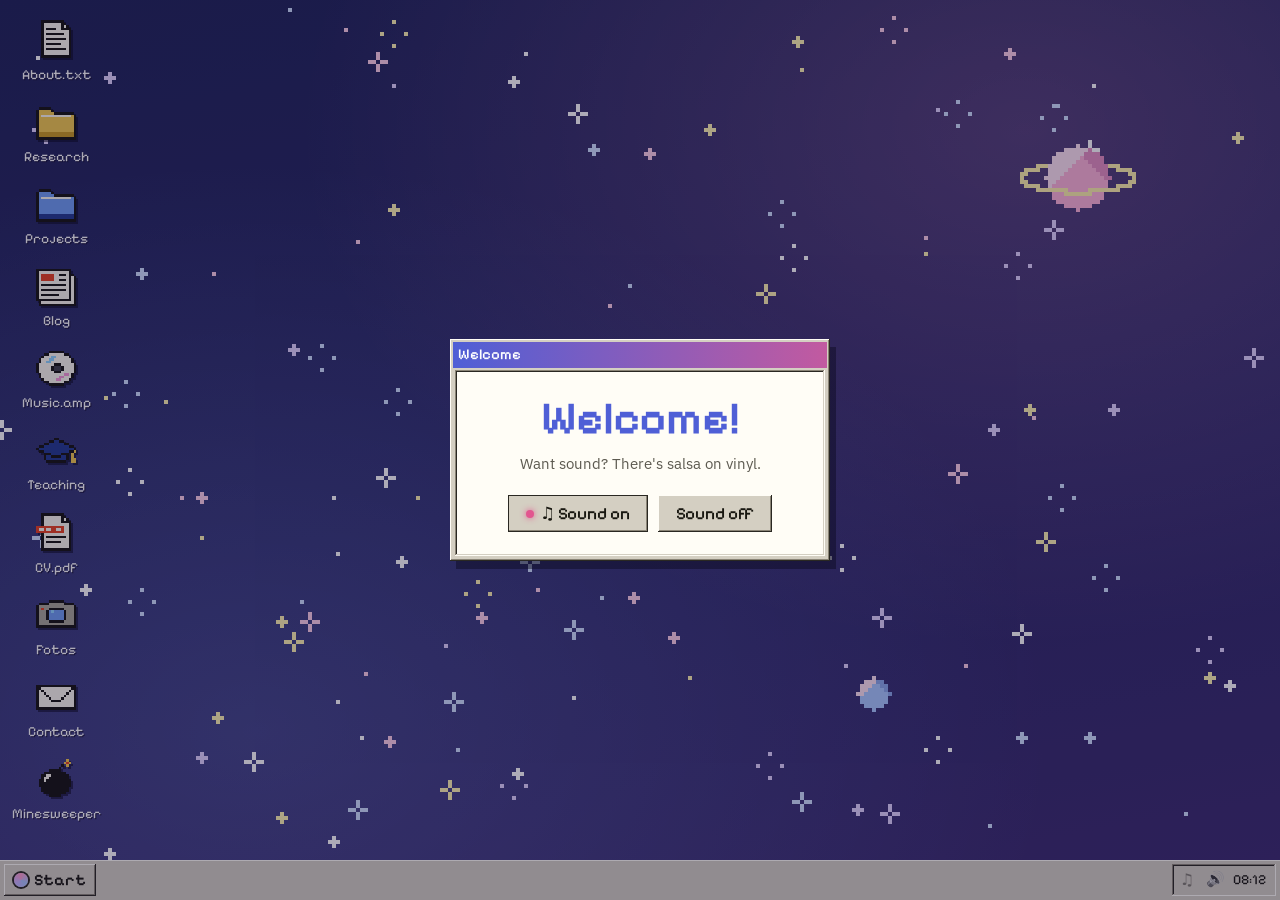
==== commit e42b24eb: "Add Steiner-Parker Filter project and blog" ====
--- a/index.html
+++ b/index.html
@@ -65,6 +65,15 @@
     @keyframes lt-write { 0% { stroke-dashoffset: 100 } 25% { stroke-dashoffset: 0 } 85% { stroke-dashoffset: 0; opacity: 1 } 100% { stroke-dashoffset: 0; opacity: 0 } }
     @keyframes lt-wave { 0% { r: 3; opacity: .9 } 20% { r: 22; opacity: 0 } 100% { r: 22; opacity: 0 } }
     @keyframes lt-bob { 0%, 100% { transform: translateY(0) } 50% { transform: translateY(-5px) } }
+    .thumb-anim-sp { background: #1e3a4c; }
+    .anim-sp .sp-grid { stroke: rgba(242,234,211,.1); stroke-width: .8; }
+    .anim-sp .sp-wire { stroke: rgba(242,234,211,.55); stroke-width: 1.2; fill: none; }
+    .anim-sp .sp-diode { fill: #f2ead3; }
+    .anim-sp .sp-curve { fill: none; stroke: #e0533d; stroke-width: 2.2; stroke-linejoin: round; animation: sp-sweep 5s ease-in-out infinite alternate; }
+    .anim-sp .sp-curve2 { fill: none; stroke: #4fb3a9; stroke-width: 1.4; opacity: .7; animation: sp-sweep 5s ease-in-out infinite alternate; animation-delay: -2.5s; }
+    .anim-sp .sp-glow { fill: #f2b134; animation: px-pulse 1.6s ease-in-out infinite; animation-delay: var(--d, 0s); }
+    .anim-sp .sp-t { fill: rgba(242,234,211,.8); font: 500 9px "IBM Plex Mono", monospace; letter-spacing: .06em; }
+    @keyframes sp-sweep { from { transform: translateX(-70px) } to { transform: translateX(60px) } }
     /* Shared building blocks for the other animated thumbnails (class "anim-x"). */
     .anim-x * { transform-box: fill-box; }
     .anim-x .mono { font: 500 9px "IBM Plex Mono", monospace; letter-spacing: .06em; }
@@ -89,7 +98,7 @@
     @keyframes px-head { from { transform: translateX(0) } to { transform: translateX(256px) } }
     @media (prefers-reduced-motion: reduce) {
       .anim-letter .lt-ink { stroke-dashoffset: 0; }
-      .anim-takt *, .anim-soni *, .anim-over *, .anim-letter *, .anim-x * { animation: none !important; }
+      .anim-takt *, .anim-soni *, .anim-over *, .anim-letter *, .anim-x *, .anim-sp * { animation: none !important; }
       .anim-x .p-blink, .anim-x .p-rise, .anim-x .p-ring { opacity: .6; }
       .anim-takt animateMotion, .anim-over animateMotion { display: none; }
     }
@@ -106,6 +115,7 @@
     <button class="icon" data-open="about"    data-icon="note"><span>About.txt</span></button>
     <button class="icon" data-open="research" data-icon="folder"><span>Research</span></button>
     <button class="icon" data-open="projects" data-icon="folderblue"><span>Projects</span></button>
+    <button class="icon" data-open="blog"     data-icon="blog"><span>Blog</span></button>
     <button class="icon" data-open="music"    data-icon="cd"><span>Music.amp</span></button>
     <button class="icon" data-open="teaching" data-icon="cap"><span>Teaching</span></button>
     <button class="icon" data-open="cv"       data-icon="pdf"><span>CV.pdf</span></button>
@@ -263,6 +273,20 @@
       <div class="win-body">
         <!-- Newest first. To add a screenshot, swap the placeholder <div class="card-thumb thumb-placeholder ..."> for an <img> like the cards further down. -->
         <ul class="cards">
+          <li class="card" data-cat="research">
+            <a class="card-thumb thumb-anim-sp" href="blog/steiner-parker-filter/" tabindex="-1" aria-hidden="true"><svg class="anim-thumb anim-sp" viewBox="0 0 320 200" preserveAspectRatio="xMidYMid slice" aria-hidden="true"><rect width="320" height="200" fill="#1e3a4c"/><g class="sp-grid"><line x1="0" y1="80" x2="320" y2="80"/><line x1="0" y1="120" x2="320" y2="120"/><line x1="0" y1="160" x2="320" y2="160"/><line x1="80" y1="60" x2="80" y2="180"/><line x1="160" y1="60" x2="160" y2="180"/><line x1="240" y1="60" x2="240" y2="180"/></g><line x1="16" y1="34" x2="304" y2="34" class="sp-wire"/><path d="M46,34 l-8,-6 v12 z" class="sp-diode"/><rect x="37" y="28" width="1.6" height="12" class="sp-diode"/><path d="M72,34 l-8,-6 v12 z" class="sp-diode"/><rect x="63" y="28" width="1.6" height="12" class="sp-diode"/><path d="M98,34 l-8,-6 v12 z" class="sp-diode"/><rect x="89" y="28" width="1.6" height="12" class="sp-diode"/><path d="M124,34 l-8,-6 v12 z" class="sp-diode"/><rect x="115" y="28" width="1.6" height="12" class="sp-diode"/><path d="M150,34 l-8,-6 v12 z" class="sp-diode"/><rect x="141" y="28" width="1.6" height="12" class="sp-diode"/><path d="M176,34 l-8,-6 v12 z" class="sp-diode"/><rect x="167" y="28" width="1.6" height="12" class="sp-diode"/><path d="M202,34 l-8,-6 v12 z" class="sp-diode"/><rect x="193" y="28" width="1.6" height="12" class="sp-diode"/><path d="M228,34 l-8,-6 v12 z" class="sp-diode"/><rect x="219" y="28" width="1.6" height="12" class="sp-diode"/><path d="M254,34 l-8,-6 v12 z" class="sp-diode"/><rect x="245" y="28" width="1.6" height="12" class="sp-diode"/><path d="M280,34 l-8,-6 v12 z" class="sp-diode"/><rect x="271" y="28" width="1.6" height="12" class="sp-diode"/><circle cx="59" cy="34" r="2" class="sp-glow" style="--d:0.00s"/><circle cx="85" cy="34" r="2" class="sp-glow" style="--d:0.16s"/><circle cx="111" cy="34" r="2" class="sp-glow" style="--d:0.32s"/><circle cx="137" cy="34" r="2" class="sp-glow" style="--d:0.48s"/><circle cx="163" cy="34" r="2" class="sp-glow" style="--d:0.64s"/><circle cx="189" cy="34" r="2" class="sp-glow" style="--d:0.80s"/><circle cx="215" cy="34" r="2" class="sp-glow" style="--d:0.96s"/><circle cx="241" cy="34" r="2" class="sp-glow" style="--d:1.12s"/><circle cx="267" cy="34" r="2" class="sp-glow" style="--d:1.28s"/><circle cx="293" cy="34" r="2" class="sp-glow" style="--d:1.44s"/><path d="M-80,100 L120,100 C150,100 158,62 170,62 C182,62 186,98 200,112 L300,180 L420,240" class="sp-curve"/><path d="M-80,178 L60,150 C110,136 150,118 170,70 C190,118 230,136 280,150 L420,178" class="sp-curve2"/><text x="16" y="186" class="sp-t">LP · BP · HP · VST3 / AU</text></svg></a>
+            <div class="card-body">
+              <p class="card-meta">2026 · JUCE · VST3 / AU · beta</p>
+              <h3>Steiner-Parker Filter</h3>
+              <p><em>A 1970s diode filter as a plugin.</em> A wave digital model of the Steiner-Parker VCF, built from a real schematic: ten diodes, three inputs for low-pass, band-pass and high-pass, and resonance that sings. Free and open source.</p>
+              <div class="pub-links">
+                <a class="tag-link strong" href="https://github.com/sofiavallejob/steiner-parker-filter/releases/latest/download/Steiner-Parker-Filter-0.1.0-beta-mac.zip">Download (macOS)</a>
+                <a class="tag-link" href="blog/steiner-parker-filter/">Read the post</a>
+                <a class="tag-link" href="https://github.com/sofiavallejob/steiner-parker-filter" target="_blank" rel="noopener">Code</a>
+              </div>
+            </div>
+          </li>
+
           <li class="card" data-cat="sonification">
             <a class="card-thumb thumb-anim-over" href="https://overhead.iem.sh/" target="_blank" rel="noopener" tabindex="-1" aria-hidden="true"><svg class="anim-thumb anim-over" viewBox="0 0 320 200" preserveAspectRatio="xMidYMid slice" aria-hidden="true"><circle cx="22" cy="18" r=".9" class="ov-star" style="--d:0s"/><circle cx="64" cy="44" r=".7" class="ov-star" style="--d:.8s"/><circle cx="118" cy="14" r="1" class="ov-star" style="--d:1.6s"/><circle cx="172" cy="36" r=".7" class="ov-star" style="--d:.4s"/><circle cx="214" cy="12" r=".9" class="ov-star" style="--d:2.2s"/><circle cx="262" cy="40" r=".8" class="ov-star" style="--d:1.1s"/><circle cx="300" cy="20" r="1" class="ov-star" style="--d:2.7s"/><circle cx="90" cy="70" r=".6" class="ov-star" style="--d:1.9s"/><circle cx="240" cy="74" r=".6" class="ov-star" style="--d:.2s"/><path d="M-10,130 C60,95 120,140 180,110 S280,90 330,115" stroke="#3fe0a0" class="ov-aur" style="--d:0s"/><path d="M-10,118 C70,88 140,125 200,98 S290,82 330,100" stroke="#7a6cff" class="ov-aur" style="--d:2.3s"/><path d="M-10,140 C50,115 110,150 170,125 S270,110 330,130" stroke="#2fc6c0" class="ov-aur" style="--d:4.6s"/><line x1="0" y1="56" x2="26" y2="56" class="ov-wind" style="--d:0s"/><line x1="0" y1="82" x2="18" y2="82" class="ov-wind" style="--d:.6s"/><line x1="0" y1="30" x2="22" y2="30" class="ov-wind" style="--d:1.2s"/><line x1="0" y1="66" x2="14" y2="66" class="ov-wind" style="--d:1.8s"/><line x1="70" y1="0" x2="62" y2="40" class="ov-ray" style="--d:0s"/><line x1="230" y1="0" x2="238" y2="52" class="ov-ray" style="--d:1.7s"/><line x1="150" y1="0" x2="146" y2="30" class="ov-ray" style="--d:3.4s"/><circle cx="196" cy="60" r="2" class="ov-gw"/><path id="ovorb" d="M-20,175 Q160,120 340,175" class="ov-orbit"/><circle r="2.2" class="ov-iss"><animateMotion dur="14s" repeatCount="indefinite"><mpath href="#ovorb"/></animateMotion></circle><path d="M0,200 L0,172 L30,168 L55,174 L90,166 L130,172 L170,164 L210,171 L250,165 L290,172 L320,168 L320,200 Z" class="ov-hz"/><text x="16" y="192" class="ov-t">sun · aurora · cosmic rays · GW · ISS</text></svg></a>
             <div class="card-body">
@@ -452,6 +476,18 @@
         </ul>
       </div>
       <footer class="statusbar"><span data-count>15 objects</span><span><a href="https://github.com/sofiavallejob" target="_blank" rel="noopener">github.com/sofiavallejob</a></span></footer>
+    </section>
+
+    <!-- ===================== BLOG ===================== -->
+    <section class="win" id="blog" data-title="Blog" data-icon="blog" data-x="0.34" data-y="0.12" data-w="600" aria-labelledby="blog-h">
+      <div class="win-body">
+        <h2 id="blog-h" class="sec-h">Posts</h2>
+        <!-- Newest first. A post is a folder in blog/ with its own index.html (copy blog/steiner-parker-filter/ as a template). -->
+        <ul class="rows">
+          <li><span class="row-date">2026-11</span><span><a href="blog/steiner-parker-filter/"><b>Modeling the Steiner-Parker filter</b></a><br>
+            <span class="muted">How I turned a 1970s diode filter into a wave digital model and a VST3/AU plugin, with the schematic, the build, the tests, plots and audio.</span></span></li>
+        </ul>
+      </div>
     </section>
 
     <!-- ===================== MUSIC ===================== -->
@@ -675,6 +711,7 @@
       <li><button data-open="about"    data-icon="note">About</button></li>
       <li><button data-open="research" data-icon="folder">Research</button></li>
       <li><button data-open="projects" data-icon="folderblue">Projects</button></li>
+      <li><button data-open="blog"     data-icon="blog">Blog</button></li>
       <li><button data-open="music"    data-icon="cd">Music</button></li>
       <li><button data-open="teaching" data-icon="cap">Teaching</button></li>
       <li><button data-open="fotos"    data-icon="camera">Fotos</button></li>
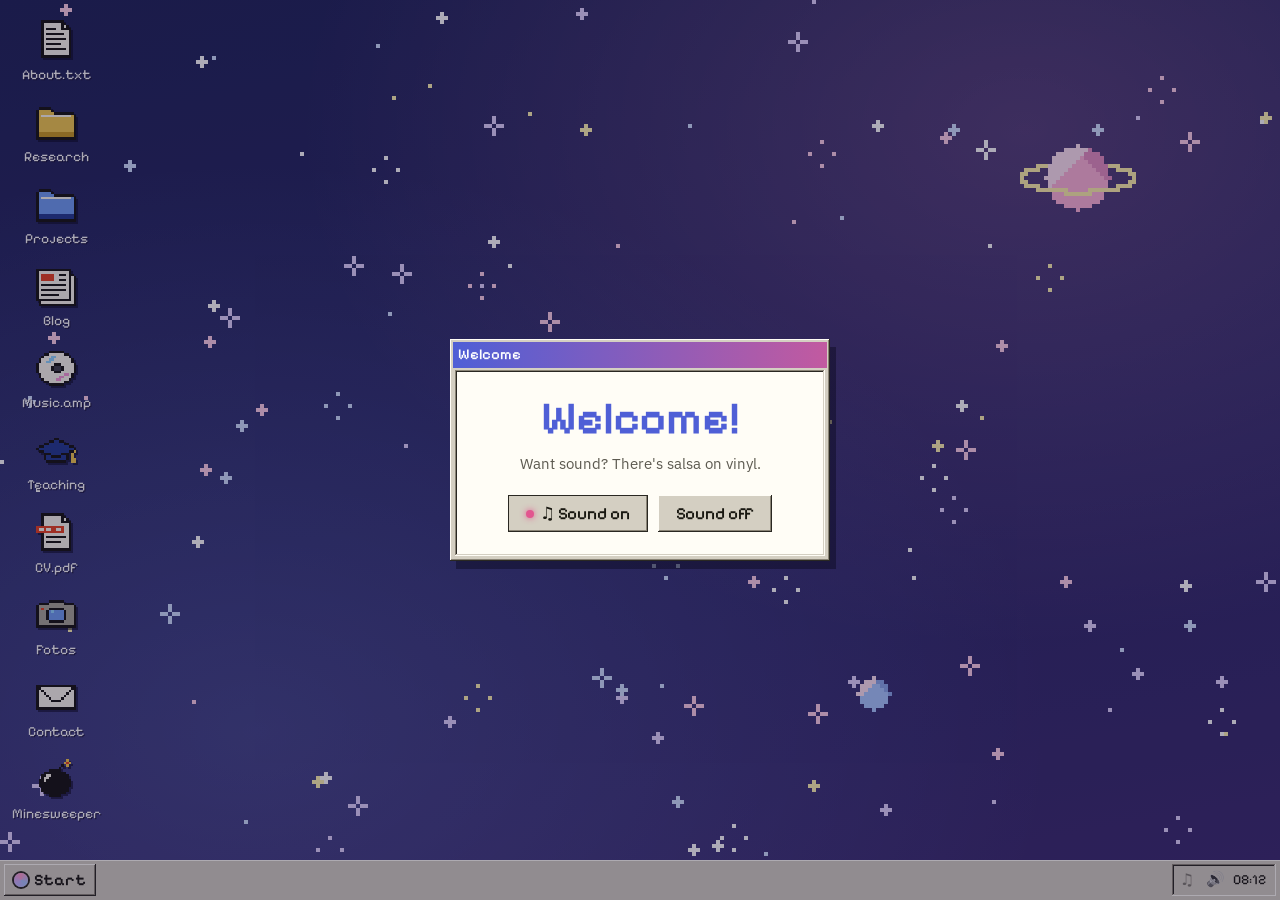
==== commit 103e0d78: "aftershock add" ====
--- a/index.html
+++ b/index.html
@@ -273,6 +273,20 @@
       <div class="win-body">
         <!-- Newest first. To add a screenshot, swap the placeholder <div class="card-thumb thumb-placeholder ..."> for an <img> like the cards further down. -->
         <ul class="cards">
+          <li class="card" data-cat="sonification">
+            <a class="card-thumb" href="blog/aftershock/" tabindex="-1" aria-hidden="true"><svg class="anim-thumb anim-x" viewBox="0 0 320 200" preserveAspectRatio="xMidYMid slice" aria-hidden="true"><rect width="320" height="200" fill="#12101b"/><rect x="58" y="40" width="262" height="110" fill="#e4f58c" opacity=".08"/><line x1="58" y1="40" x2="58" y2="150" stroke="#68c7d2" stroke-width="1.2"/><line x1="96" y1="40" x2="96" y2="150" stroke="#e8899b" stroke-width="1.2"/><path d="M0,99.2 L2,100.1 L4,99.6 L6,100.3 L8,100.4 L10,98.7 L12,98.5 L14,101.0 L16,99.3 L18,99.2 L20,101.5 L22,99.9 L24,101.0 L26,99.9 L28,100.4 L30,99.0 L32,100.4 L34,101.1 L36,100.1 L38,100.7 L40,100.5 L42,98.7 L44,100.8 L46,100.3 L48,99.4 L50,98.6 L52,101.1 L54,99.9 L56,100.7 L58,107.6 L60,104.3 L62,108.4 L64,97.9 L66,106.0 L68,98.9 L70,108.7 L72,107.6 L74,91.9 L76,92.7 L78,94.3 L80,109.3 L82,98.7 L84,102.5 L86,96.0 L88,100.1 L90,97.7 L92,97.0 L94,101.7 L96,108.4 L98,139.1 L100,117.0 L102,138.9 L104,131.2 L106,141.7 L108,114.1 L110,73.2 L112,127.7 L114,134.6 L116,129.2 L118,104.8 L120,114.4 L122,81.1 L124,121.0 L126,104.5 L128,87.2 L130,74.9 L132,119.7 L134,126.4 L136,78.5 L138,115.2 L140,95.6 L142,83.4 L144,90.5 L146,112.0 L148,116.1 L150,80.9 L152,104.7 L154,82.1 L156,108.4 L158,93.7 L160,113.7 L162,116.8 L164,100.2 L166,116.4 L168,93.9 L170,86.9 L172,103.0 L174,86.4 L176,91.4 L178,97.5 L180,102.9 L182,91.1 L184,88.5 L186,109.0 L188,95.6 L190,110.6 L192,108.9 L194,97.3 L196,99.2 L198,100.4 L200,102.9 L202,101.9 L204,101.1 L206,102.2 L208,107.9 L210,100.1 L212,98.8 L214,103.7 L216,95.7 L218,96.9 L220,107.4 L222,100.3 L224,100.7 L226,93.0 L228,98.8 L230,101.1 L232,93.6 L234,101.5 L236,101.7 L238,94.6 L240,101.5 L242,99.6 L244,102.1 L246,98.3 L248,102.3 L250,102.6 L252,94.9 L254,95.5 L256,101.8 L258,104.6 L260,97.6 L262,99.6 L264,100.9 L266,98.4 L268,98.8 L270,98.3 L272,98.9 L274,100.8 L276,98.3 L278,99.0 L280,102.2 L282,96.3 L284,100.5 L286,101.8 L288,98.6 L290,97.9 L292,102.2 L294,98.1 L296,97.8 L298,99.5 L300,101.4 L302,97.3 L304,98.8 L306,98.9 L308,102.2 L310,99.6 L312,102.3 L314,97.9 L316,99.0 L318,100.9 L320,102.3" fill="none" stroke="#f1effa" stroke-width="1.1"/><circle cx="40" cy="164" r="3" fill="#e4f58c" class="p-glow" style="--d:0.0s;--t:2s"/><circle cx="100" cy="164" r="3" fill="#77b99a" class="p-glow" style="--d:0.3s;--t:2s"/><circle cx="160" cy="164" r="3" fill="#68c7d2" class="p-glow" style="--d:0.6s;--t:2s"/><circle cx="220" cy="164" r="3" fill="#8ba9ec" class="p-glow" style="--d:0.9s;--t:2s"/><circle cx="280" cy="164" r="3" fill="#c798ee" class="p-glow" style="--d:1.2s;--t:2s"/><text x="16" y="26" class="mono" fill="#e4f58c">P · S · coda → reverb</text><text x="16" y="192" class="mono" fill="rgba(241,239,250,.6)">35 earthquakes · 80 recordings</text></svg></a>
+            <div class="card-body">
+              <p class="card-meta">2026 · JUCE · VST3 / AU / Standalone · macOS &amp; Windows</p>
+              <h3>Aftershock</h3>
+              <p><em>A reverb made from earthquakes.</em> The reverb tail is a real seismogram: 35 earthquakes from nine tectonic settings, recorded at up to three distances, mapped band by band onto sound. Free and open source.</p>
+              <div class="pub-links">
+                <a class="tag-link strong" href="https://github.com/sofiavallejob/aftershock/releases">Download</a>
+                <a class="tag-link" href="blog/aftershock/">Read the post</a>
+                <a class="tag-link" href="https://github.com/sofiavallejob/aftershock" target="_blank" rel="noopener">Code</a>
+              </div>
+            </div>
+          </li>
+
           <li class="card" data-cat="research">
             <a class="card-thumb thumb-anim-sp" href="blog/steiner-parker-filter/" tabindex="-1" aria-hidden="true"><svg class="anim-thumb anim-sp" viewBox="0 0 320 200" preserveAspectRatio="xMidYMid slice" aria-hidden="true"><rect width="320" height="200" fill="#1e3a4c"/><g class="sp-grid"><line x1="0" y1="80" x2="320" y2="80"/><line x1="0" y1="120" x2="320" y2="120"/><line x1="0" y1="160" x2="320" y2="160"/><line x1="80" y1="60" x2="80" y2="180"/><line x1="160" y1="60" x2="160" y2="180"/><line x1="240" y1="60" x2="240" y2="180"/></g><line x1="16" y1="34" x2="304" y2="34" class="sp-wire"/><path d="M46,34 l-8,-6 v12 z" class="sp-diode"/><rect x="37" y="28" width="1.6" height="12" class="sp-diode"/><path d="M72,34 l-8,-6 v12 z" class="sp-diode"/><rect x="63" y="28" width="1.6" height="12" class="sp-diode"/><path d="M98,34 l-8,-6 v12 z" class="sp-diode"/><rect x="89" y="28" width="1.6" height="12" class="sp-diode"/><path d="M124,34 l-8,-6 v12 z" class="sp-diode"/><rect x="115" y="28" width="1.6" height="12" class="sp-diode"/><path d="M150,34 l-8,-6 v12 z" class="sp-diode"/><rect x="141" y="28" width="1.6" height="12" class="sp-diode"/><path d="M176,34 l-8,-6 v12 z" class="sp-diode"/><rect x="167" y="28" width="1.6" height="12" class="sp-diode"/><path d="M202,34 l-8,-6 v12 z" class="sp-diode"/><rect x="193" y="28" width="1.6" height="12" class="sp-diode"/><path d="M228,34 l-8,-6 v12 z" class="sp-diode"/><rect x="219" y="28" width="1.6" height="12" class="sp-diode"/><path d="M254,34 l-8,-6 v12 z" class="sp-diode"/><rect x="245" y="28" width="1.6" height="12" class="sp-diode"/><path d="M280,34 l-8,-6 v12 z" class="sp-diode"/><rect x="271" y="28" width="1.6" height="12" class="sp-diode"/><circle cx="59" cy="34" r="2" class="sp-glow" style="--d:0.00s"/><circle cx="85" cy="34" r="2" class="sp-glow" style="--d:0.16s"/><circle cx="111" cy="34" r="2" class="sp-glow" style="--d:0.32s"/><circle cx="137" cy="34" r="2" class="sp-glow" style="--d:0.48s"/><circle cx="163" cy="34" r="2" class="sp-glow" style="--d:0.64s"/><circle cx="189" cy="34" r="2" class="sp-glow" style="--d:0.80s"/><circle cx="215" cy="34" r="2" class="sp-glow" style="--d:0.96s"/><circle cx="241" cy="34" r="2" class="sp-glow" style="--d:1.12s"/><circle cx="267" cy="34" r="2" class="sp-glow" style="--d:1.28s"/><circle cx="293" cy="34" r="2" class="sp-glow" style="--d:1.44s"/><path d="M-80,100 L120,100 C150,100 158,62 170,62 C182,62 186,98 200,112 L300,180 L420,240" class="sp-curve"/><path d="M-80,178 L60,150 C110,136 150,118 170,70 C190,118 230,136 280,150 L420,178" class="sp-curve2"/><text x="16" y="186" class="sp-t">LP · BP · HP · VST3 / AU</text></svg></a>
             <div class="card-body">
@@ -484,6 +498,8 @@
         <h2 id="blog-h" class="sec-h">Posts</h2>
         <!-- Newest first. A post is a folder in blog/ with its own index.html (copy blog/steiner-parker-filter/ as a template). -->
         <ul class="rows">
+          <li><span class="row-date">2026-11</span><span><a href="blog/aftershock/"><b>Aftershock: a reverb made from earthquakes</b></a><br>
+            <span class="muted">A reverb plugin whose tail is a real seismogram: the data, the cleaning, the mapping, what I measured, and what isn't proven yet. With plots and audio.</span></span></li>
           <li><span class="row-date">2026-11</span><span><a href="blog/steiner-parker-filter/"><b>Modeling the Steiner-Parker filter</b></a><br>
             <span class="muted">How I turned a 1970s diode filter into a wave digital model and a VST3/AU plugin, with the schematic, the build, the tests, plots and audio.</span></span></li>
         </ul>
